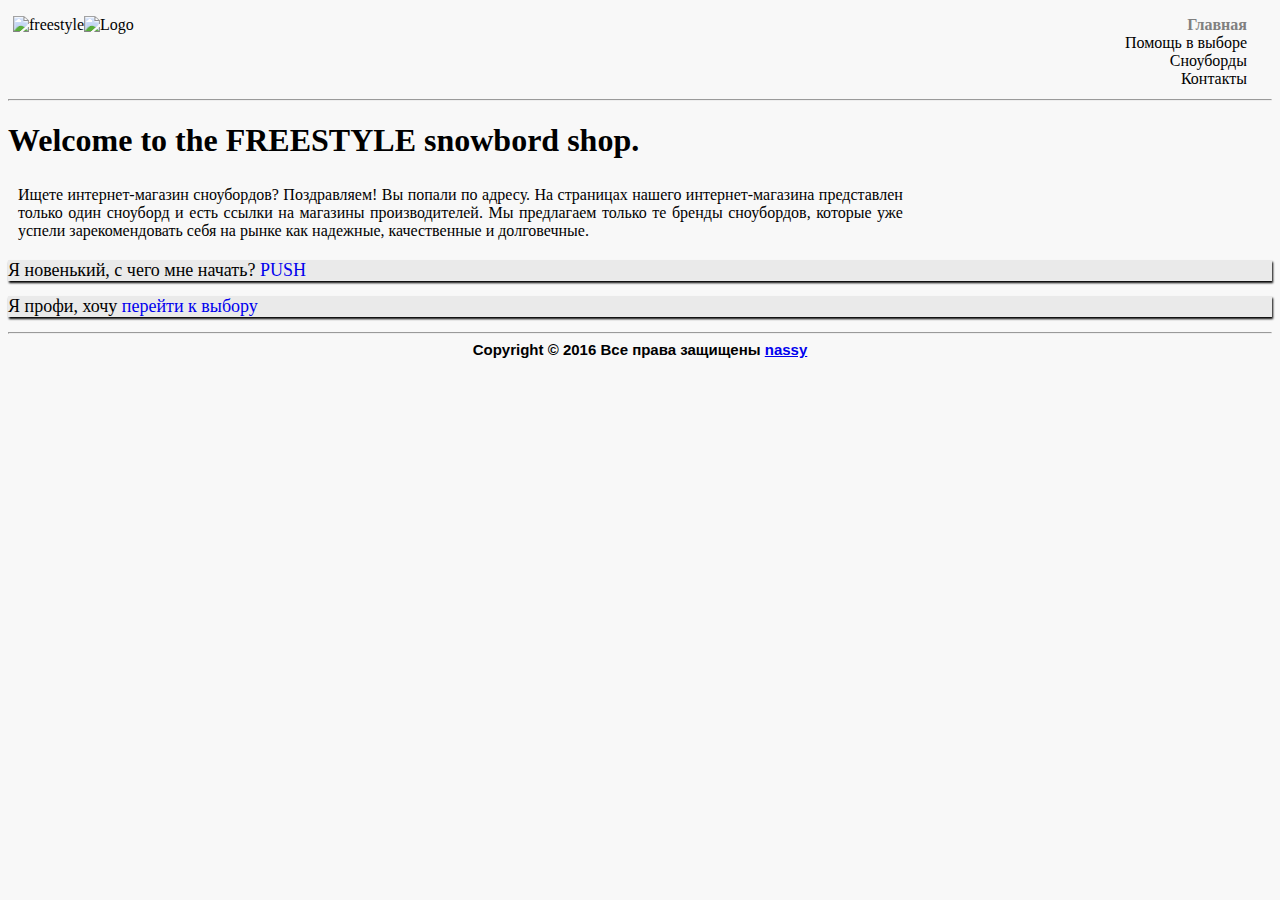
==== ishop/index.html @ edc5baa4 "solved task for lesson 4" ====
<!doctype html>
<html lang="ru">
<head>
  <meta charset="UTF-8">
  <title>Snowbords</title>
  <link rel="stylesheet" href="style.css">
</head>
<body>
 <div class = "header">
    <img src = "img/FREESTYLE_text.gif" alt = "freestyle">
    <img src = "img/main.png" alt = "Logo">
    <ul>
        <li> <b>Главная</b></li>
        <li> <a href = "types.html">Помощь в выборе</a></li>
        <li> <a href = "boards.html">Сноуборды</a></li>
        <li> <a href = "contacts.html">Контакты</a></li>
    </ul>
 </div>
 <hr />
 <h1>Welcome to the FREESTYLE snowbord shop.</h1>
 <p>Ищете интернет-магазин сноубордов? Поздравляем! Вы попали по адресу. На страницах нашего интернет-магазина представлен только один сноуборд и есть ссылки на магазины производителей. Мы предлагаем только те бренды сноубордов, которые уже успели зарекомендовать себя на рынке как надежные, качественные и долговечные.</p>
<h2>Я новенький, с чего мне начать? <a href = "types.html">PUSH</a></h2>
<h2>Я профи, хочу <a href = "boards.html">перейти к выбору</a></h2>
<div class = "footer">
   <hr />
    Copyright &copy; 2016 Все права защищены <a href = "https://geekbrains.ru/users/290693" target = "_blank">nassy</a>
</div>
</body>
</html>
---- ishop/style.css ----
header{
    text-align: right;
    text-decoration: none;
    background-image: url(img/back.jpg);
    height: 75px;
    margin: 5px;
    border-radius: 15px;
}
header a {
    font-size: 16px;
    font-family: serif; 
    color: black;
}
header a:hover{
    color:darkblue;
}
header:hover a{
    color: darkslategrey;
}
header img {
    height: 70px;
    float:left;
}
header li {
    padding-right: 20px;
    color: grey;
}
header li a{
    color: black;
}
.header{
    text-align: right;
    text-decoration: none;
    background-image: url(img/back.jpg);
    height: 75px;
    margin: 5px;
    border-radius: 15px;
}
.header:hover a{
    color: darkslategrey;
}
.header a {
    font-size: 16px;
    font-family: serif; 
    color: black;
}
.header a:hover{
    color:darkblue;
}
.header img {
    height: 70px;
    float:left;
}
.header li {
    padding-right: 20px;
    color: grey;
}
.header li a{
    color: black;
}
.footer{
    text-align: center;
    text-decoration: none;
    color: black;
    background-image: url(img/footer.jpg);
    height: 100px;
    border-radius: 15px;
    font-size: 15px;
    font-family: Verdana, sans-serif; 
    color: black;
    font-weight: bold;
}
.footer a {
    text-decoration: underline;
}
.footer a:visited {
    color: black;
}
footer{
    text-align: center;
    text-decoration: none;
    color: black;
    background-image: url(img/footer.jpg);
    height: 100px;
    border-radius: 15px;
    font-size: 15px;
    font-family: Verdana, sans-serif; 
    color: black;
    font-weight: bold;
}
footer a {
    text-decoration: underline;
}
footer a:visited {
    color: black;
}
body {
    background: #f8f8f8
}
a{
    text-decoration: none;
}
a:visited {
    color: #208080; /* Цвет посещённой ссылки */
} 
a:hover {
    color: orangered; /* Цвет ссылки при наведении на нее курсора мыши */  
    text-decoration: underline;
   }
.prev {
    height: 450px;
    float: right;
    border:  solid 1px;
    border-color: cadetblue;
}
ul img {
    width: 250px;
}
ul{
    list-style-type: none;
}
input, textarea, select {
    margin: 10px;
}
input[type="text"], input[type="email"], select {
    height: 25px;
    width: 300px;
    color: darkslategray;
    font-size: 16px;
    text-transform: capitalize;
}
input[type="submit"], input[type="reset"] {
    height: 30px;
    width: 150px;
    font-size: 14px;
}
legend {
    font-size: 18px;
    font-weight: bold;
    color: darkslategrey;
}
textarea {
    width: 550px;
    height: 100px;
    font-size: 14px;
    color: dimgray;
    text-transform: capitalize;
}
input[type="email"]:focus {
    color: blueviolet;
    background-color: beige;
}
p {
    text-align: justify;
    margin: 5px;
    padding: 5px;
    width: 70%;
}
iframe {
    width: 450px;
    height: 350px;
    border: 1px;
}
h2 {
    color: black;
    font-size: 18px;
    font-weight: 400;
    background-color: #eaeaea;
	box-shadow: 1px 2px 2px #000;
}
#shot_desc {
    color: #707070;
    font-size: 14px;
    font-style: italic;
    line-height: 16px;
}
#full_desc {
    color: #484343;
    font-size: 16px;
    font-weight: 400;
    line-height: 24px;
    text-align: left;
}
.decorated_list {
    color: darkcyan;
    font-size: 15px;
    line-height: 14px;
    list-style-type: disc;
    list-style-image: url(img/point1.png);
}
table {
    border: 1px solid black;
    border-collapse: collapse;
    width: 40%;
    height: 200px;
    text-align: center;
}
table > tbody > tr:nth-child(1) > th {
    background-color: darkgrey;
    height: 20px;
}
td, th{
    border: 1px solid black;
}
.about p:first-letter {
    color: darkblue;
    font-size: 25px;
}
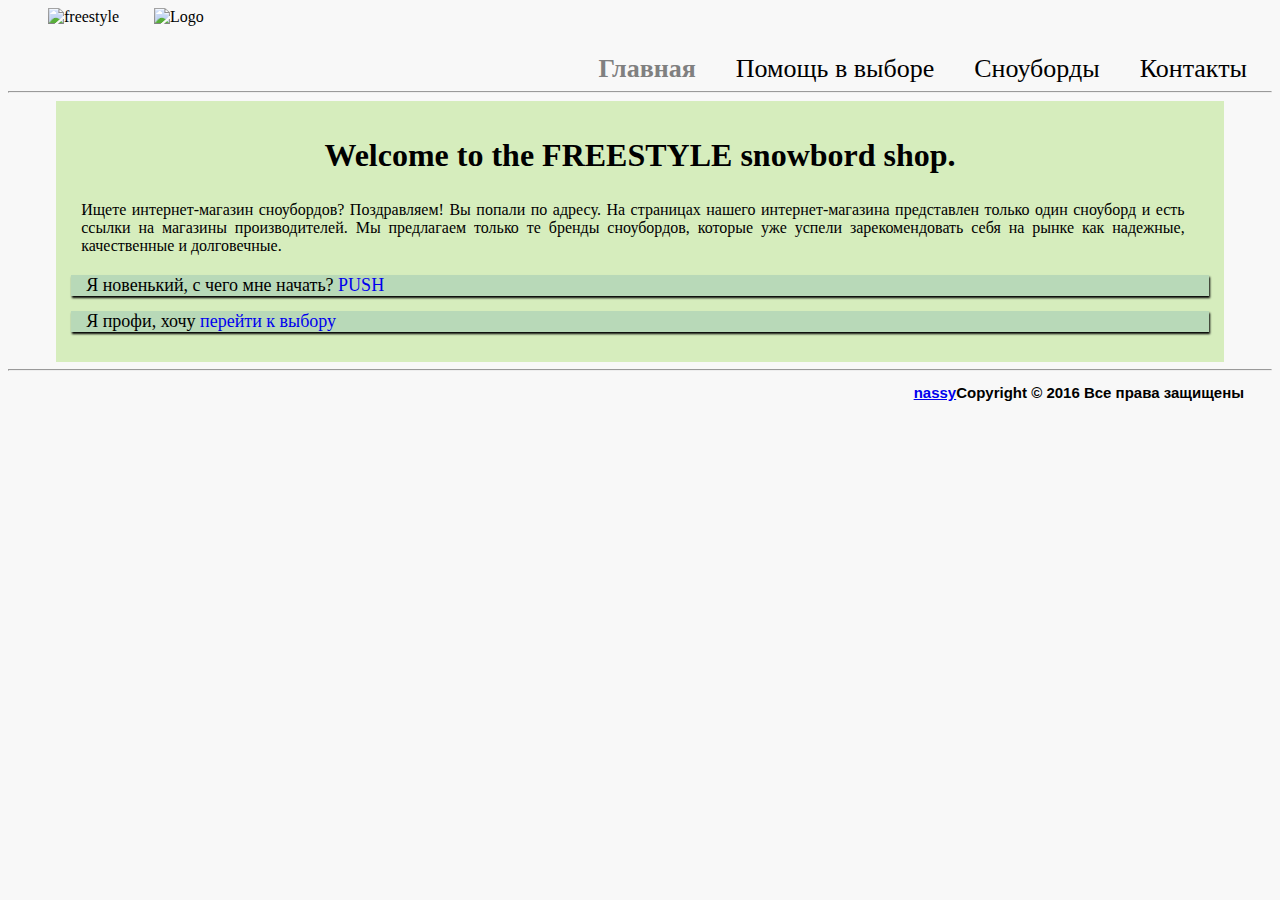
==== commit f82d4b69: "added parent block for each page with style, come changes for footer and eader blocks" ====
--- a/ishop/index.html
+++ b/ishop/index.html
@@ -17,13 +17,17 @@
     </ul>
  </div>
  <hr />
- <h1>Welcome to the FREESTYLE snowbord shop.</h1>
- <p>Ищете интернет-магазин сноубордов? Поздравляем! Вы попали по адресу. На страницах нашего интернет-магазина представлен только один сноуборд и есть ссылки на магазины производителей. Мы предлагаем только те бренды сноубордов, которые уже успели зарекомендовать себя на рынке как надежные, качественные и долговечные.</p>
-<h2>Я новенький, с чего мне начать? <a href = "types.html">PUSH</a></h2>
-<h2>Я профи, хочу <a href = "boards.html">перейти к выбору</a></h2>
+ <div class="container">
+     <h1>Welcome to the FREESTYLE snowbord shop.</h1>
+     <p>Ищете интернет-магазин сноубордов? Поздравляем! Вы попали по адресу. На страницах нашего интернет-магазина представлен только один сноуборд и есть ссылки на магазины производителей. Мы предлагаем только те бренды сноубордов, которые уже успели зарекомендовать себя на рынке как надежные, качественные и долговечные.</p>
+    <h2>Я новенький, с чего мне начать? <a href = "types.html">PUSH</a></h2>
+    <h2>Я профи, хочу <a href = "boards.html">перейти к выбору</a></h2>
+</div>
 <div class = "footer">
-   <hr />
+ <hr />
+  <p>
     Copyright &copy; 2016 Все права защищены <a href = "https://geekbrains.ru/users/290693" target = "_blank">nassy</a>
+  </p>
 </div>
 </body>
 </html>--- a/ishop/style.css
+++ b/ishop/style.css
@@ -1,33 +1,3 @@
-header{
-    text-align: right;
-    text-decoration: none;
-    background-image: url(img/back.jpg);
-    height: 75px;
-    margin: 5px;
-    border-radius: 15px;
-}
-header a {
-    font-size: 16px;
-    font-family: serif; 
-    color: black;
-}
-header a:hover{
-    color:darkblue;
-}
-header:hover a{
-    color: darkslategrey;
-}
-header img {
-    height: 70px;
-    float:left;
-}
-header li {
-    padding-right: 20px;
-    color: grey;
-}
-header li a{
-    color: black;
-}
 .header{
     text-align: right;
     text-decoration: none;
@@ -35,6 +5,7 @@
     height: 75px;
     margin: 5px;
     border-radius: 15px;
+    //display: flex;
 }
 .header:hover a{
     color: darkslategrey;
@@ -43,6 +14,7 @@
     font-size: 16px;
     font-family: serif; 
     color: black;
+    font-size: 26px;
 }
 .header a:hover{
     color:darkblue;
@@ -50,16 +22,24 @@
 .header img {
     height: 70px;
     float:left;
+    display:block;
+    padding-left: 35px;
 }
 .header li {
-    padding-right: 20px;
+    padding: 20px;
     color: grey;
+    //display: inline-block;
+    float:left;
+}
+.header ul {
+    display: inline-block;
+    font-size: 26px;
 }
 .header li a{
     color: black;
 }
 .footer{
-    text-align: center;
+    text-align: right;
     text-decoration: none;
     color: black;
     background-image: url(img/footer.jpg);
@@ -76,23 +56,9 @@
 .footer a:visited {
     color: black;
 }
-footer{
-    text-align: center;
-    text-decoration: none;
-    color: black;
-    background-image: url(img/footer.jpg);
-    height: 100px;
-    border-radius: 15px;
-    font-size: 15px;
-    font-family: Verdana, sans-serif; 
-    color: black;
-    font-weight: bold;
-}
-footer a {
-    text-decoration: underline;
-}
-footer a:visited {
-    color: black;
+.footer p{
+    display: flex;
+    flex-direction: row-reverse;
 }
 body {
     background: #f8f8f8
@@ -154,7 +120,7 @@
     text-align: justify;
     margin: 5px;
     padding: 5px;
-    width: 70%;
+    width: 97%;
 }
 iframe {
     width: 450px;
@@ -165,8 +131,12 @@
     color: black;
     font-size: 18px;
     font-weight: 400;
-    background-color: #eaeaea;
+    background-color: #B8D9B8;
 	box-shadow: 1px 2px 2px #000;
+    padding-left: 15px;
+}
+h1{
+    text-align: center;
 }
 #shot_desc {
     color: #707070;
@@ -206,3 +176,12 @@
     color: darkblue;
     font-size: 25px;
 }
+.container {
+    width: 90%;
+    margin: 0 auto;
+    background-color: #D6EDBD;
+    padding: 15px;
+}
+.container h2 {
+    display: block;
+}
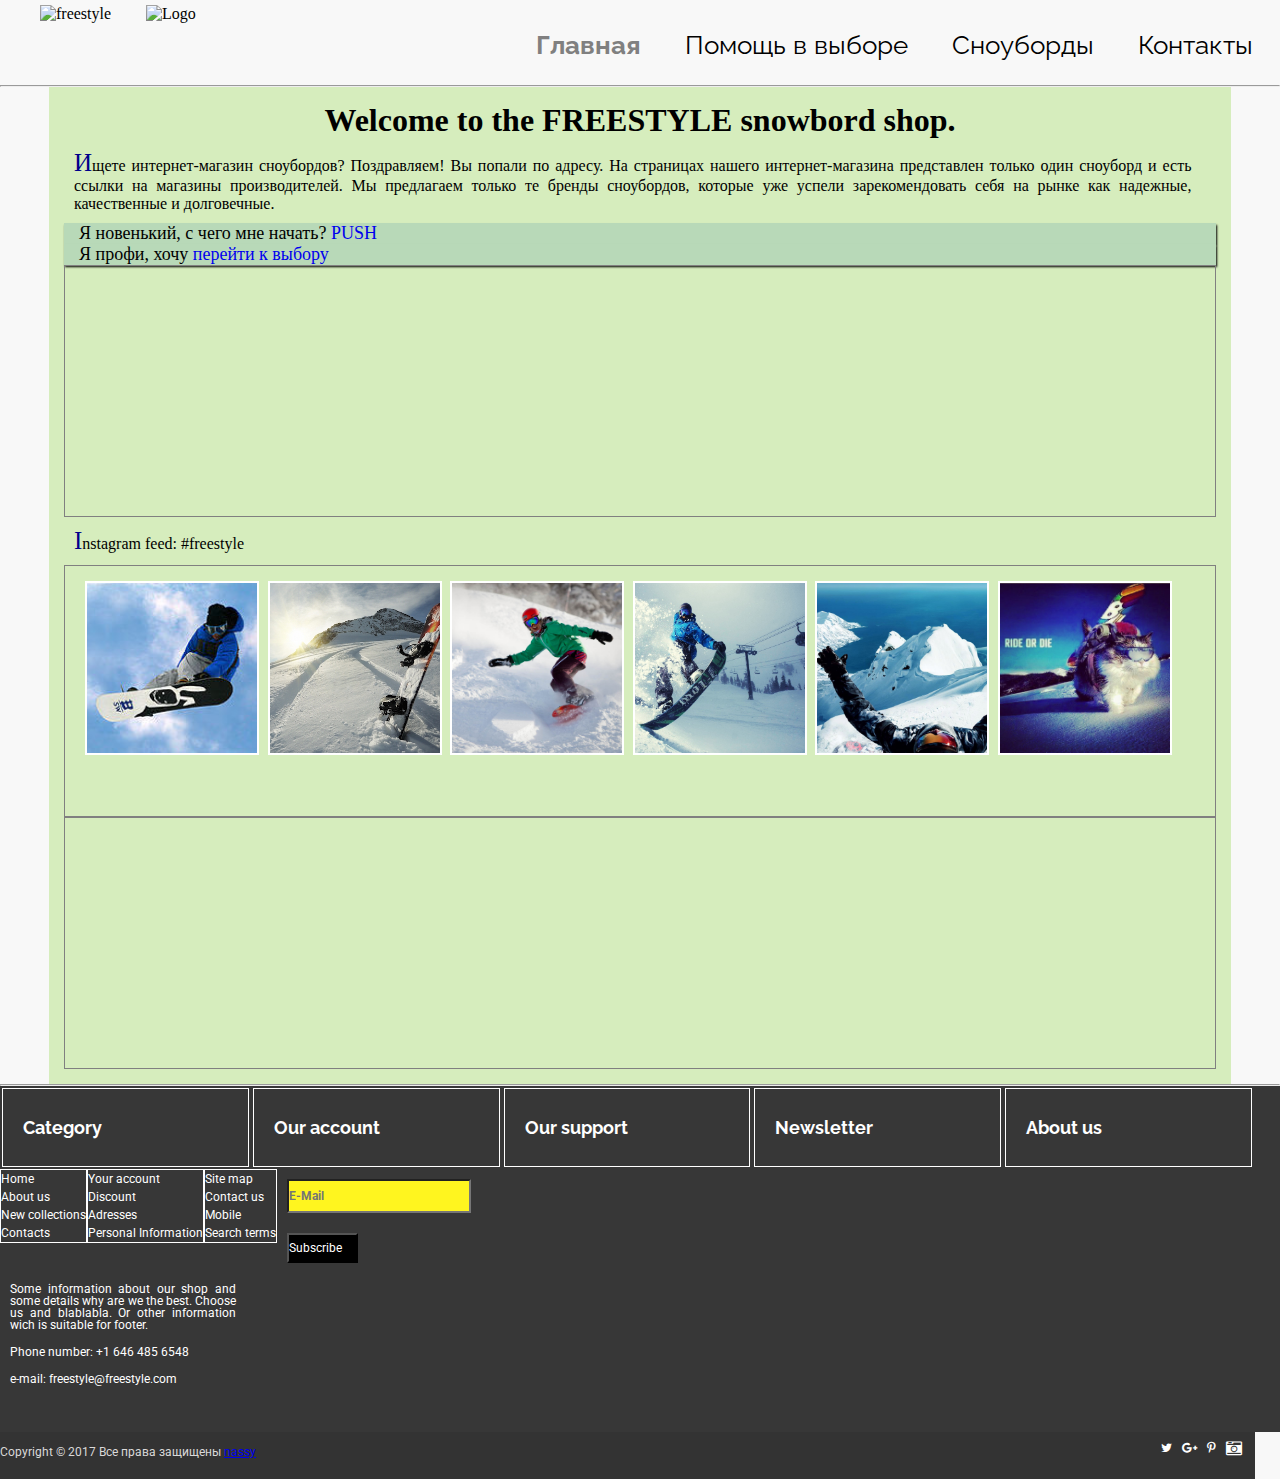
==== commit a54c7081: "Fontawesome connected to the project. CSS fixes. Added breadcrumbs to one page gnu_model1.html Start" ====
--- a/ishop/index.html
+++ b/ishop/index.html
@@ -4,8 +4,10 @@
   <meta charset="UTF-8">
   <title>Snowbords</title>
   <link rel="stylesheet" href="style.css">
+  <link rel='stylesheet' href='font-awesome/css/font-awesome.css'
 </head>
 <body>
+
  <div class = "header">
     <img src = "img/FREESTYLE_text.gif" alt = "freestyle">
     <img src = "img/main.png" alt = "Logo">
@@ -22,12 +24,89 @@
      <p>Ищете интернет-магазин сноубордов? Поздравляем! Вы попали по адресу. На страницах нашего интернет-магазина представлен только один сноуборд и есть ссылки на магазины производителей. Мы предлагаем только те бренды сноубордов, которые уже успели зарекомендовать себя на рынке как надежные, качественные и долговечные.</p>
     <h2>Я новенький, с чего мне начать? <a href = "types.html">PUSH</a></h2>
     <h2>Я профи, хочу <a href = "boards.html">перейти к выбору</a></h2>
+    <div class='brands'>
+        
+    </div>
+    <div>
+        <p>Instagram feed: #freestyle</p>
+        <ul class='insta'>
+            <li>
+                <img src='img/ins1.jpg'>
+            </li>
+            <li>
+                <img src='img/ins2.jpg'>
+            </li>
+            <li>
+                <img src='img/ins3.jpg'>
+            </li>
+            <li>
+                <img src='img/ins4.jpeg'>
+            </li>
+            <li>
+                <img src='img/ins5.jpg'>
+            </li>
+            <li>
+                <img src='img/ins6.jpg'>
+            </li>
+        </ul>
+    </div>
+    <div class='soc'>
+        
+    </div>
 </div>
 <div class = "footer">
- <hr />
-  <p>
-    Copyright &copy; 2016 Все права защищены <a href = "https://geekbrains.ru/users/290693" target = "_blank">nassy</a>
-  </p>
+    <div class='foot1'>
+         <hr />
+         <div class='blocks'>
+             <ul>
+                 <li>Category</li>
+                 <li>Our account</li>
+                 <li>Our support</li>
+                 <li>Newsletter</li>
+                 <li>About us</li>
+             </ul>
+         </div>
+         <div class='menu'>
+            <ul>
+                <li>Home</li>
+                <li>About us</li>
+                <li>New collections</li>
+                <li>Contacts</li>
+            </ul>
+             <ul>
+                <li>Your account</li>
+                <li>Discount</li>
+                <li>Adresses</li>
+                <li>Personal Information</li>
+            </ul>
+             <ul>
+                <li>Site map</li>
+                <li>Contact us</li>
+                <li>Mobile</li>
+                <li>Search terms</li>
+            </ul>
+         </div>
+         <div class='news'>
+            <input type = email placeholder = "e-mail" required><br>
+            <input type="submit" value = "Subscribe">
+        </div>
+        <div class='about'>
+            <p>Some information about our shop and some details why are we the best. Choose us and blablabla. Or other information wich is suitable for footer.</p>
+            <p>Phone number: +1 646 485 6548</p>
+            <p>e-mail: freestyle@freestyle.com</p>
+        </div>
+    </div>
+    <div class='foot2'>
+        <p>
+        Copyright &copy; 2017 Все права защищены <a href = "https://geekbrains.ru/users/290693" target = "_blank">nassy</a>
+        
+        <i class="fa fa-camera-retro fa-lg"></i>
+        <i class="fa fa-pinterest-p"></i>
+        <i class="fa fa-google-plus"></i>
+        <i class="fa fa-twitter"></i>
+        
+        </p>
+    </div>
 </div>
 </body>
 </html>--- a/ishop/style.css
+++ b/ishop/style.css
@@ -1,3 +1,9 @@
+@import url('https://fonts.googleapis.com/css?family=Raleway:700,800');
+@import url('https://fonts.googleapis.com/css?family=Roboto');
+* {
+  margin: 0;
+  padding: 0;
+}
 .header{
     text-align: right;
     text-decoration: none;
@@ -26,29 +32,51 @@
     padding-left: 35px;
 }
 .header li {
+    font-family: 'Raleway', sans-serif;
     padding: 20px;
     color: grey;
-    //display: inline-block;
-    float:left;
+    list-style-type: none;
+    float: left;
+    text-align: center;
+    margin: 2px;
+    line-height: 37px;
 }
 .header ul {
     display: inline-block;
     font-size: 26px;
 }
 .header li a{
-    color: black;
-}
-.footer{
-    text-align: right;
+    font-family: 'Raleway', sans-serif;
+    color: black;
+}
+.blocks li{
+    color:  #ffffff;
+    font-size: 18px;/* Приближение из-за подстановки шрифтов */
+    font-weight: 700;
+    text-align: left;
+    font-family: 'Raleway', sans-serif;
+    padding: 20px;
+    list-style-type: none;
+    float: left;
+    margin: 2px;
+    line-height: 37px;
+    display: inline-block;
+    width: 16%;
+    border: 1px solid white;
+}
+.foot2{
     text-decoration: none;
-    color: black;
-    background-image: url(img/footer.jpg);
-    height: 100px;
-    border-radius: 15px;
-    font-size: 15px;
-    font-family: Verdana, sans-serif; 
-    color: black;
-    font-weight: bold;
+    //background-image: url(img/footer.jpg);
+    //height: 100px;
+    //border-radius: 15px;
+    background-color:  #333333;
+    width: 100%;
+    height: 47px;
+    font-family: 'Roboto', sans-serif;
+    color:  #dad9d9;
+    font-size: 12px;/* Приближение из-за подстановки шрифтов */
+    font-weight: 400;
+    line-height: 21.6px;/* Приближение из-за подстановки шрифтов */
 }
 .footer a {
     text-decoration: underline;
@@ -56,9 +84,65 @@
 .footer a:visited {
     color: black;
 }
-.footer p{
-    display: flex;
-    flex-direction: row-reverse;
+.foot2{
+    //display: flex;
+    float: right;
+    margin-right: 25px;
+    text-align: left;
+    //flex-direction: row-reverse;
+}
+.foot2 p{
+    padding-left: 20px;
+}
+.foot1{
+    background-color:  #373737;
+    width: 100%;
+    height: 348px;
+}
+.menu li{
+    font-family: Roboto;
+    color:  #ffffff;
+    font-size: 12px;/* Приближение из-за подстановки шрифтов */
+    font-weight: 400;
+    line-height: 18px;/* Приближение из-за подстановки шрифтов */
+    text-align: left;
+}
+.menu ul{
+    float:left;
+    list-style-type: none;
+    border:1px solid white;
+}
+.news input[type="email"]{
+    background-color:  #fff51f;
+    width: 180px;
+    height: 30px;
+    font-family: Roboto;
+    color:  #333333;
+    font-size: 12px;/* Приближение из-за подстановки шрифтов */
+    font-weight: 700;
+    line-height: 21px;/* Приближение из-за подстановки шрифтов */
+    text-align: left;
+}
+.news input[type='submit']{
+    background-color:  #000000;
+    width: 71px;
+    height: 30px;
+    font-family: Roboto;
+    color:  #ffffff;
+    font-size: 12px;/* Приближение из-за подстановки шрифтов */
+    font-weight: 400;
+    line-height: 21px;/* Приближение из-за подстановки шрифтов */
+    text-align: left;
+}
+.about {
+    font-family: Roboto;
+    color:  #ffffff;
+    font-size: 12px;/* Приближение из-за подстановки шрифтов */
+    font-weight: 400;
+    line-height: 12px;/* Приближение из-за подстановки шрифтов */
+    text-align: left;
+    width: 233px;
+    height: 160px;
 }
 body {
     background: #f8f8f8
@@ -74,10 +158,15 @@
     text-decoration: underline;
    }
 .prev {
-    height: 450px;
-    float: right;
+    height: 465px;
+    float: left;
     border:  solid 1px;
     border-color: cadetblue;
+    margin-left: 15px;
+    margin-right: 15px;
+}
+.prev:hover {
+    border-color: transparent;
 }
 ul img {
     width: 250px;
@@ -97,7 +186,7 @@
 }
 input[type="submit"], input[type="reset"] {
     height: 30px;
-    width: 150px;
+    width: 15%;
     font-size: 14px;
 }
 legend {
@@ -123,9 +212,9 @@
     width: 97%;
 }
 iframe {
-    width: 450px;
-    height: 350px;
-    border: 1px;
+    width: 100%;
+    height: 374px;
+    border: 1px solid grey;
 }
 h2 {
     color: black;
@@ -134,6 +223,7 @@
     background-color: #B8D9B8;
 	box-shadow: 1px 2px 2px #000;
     padding-left: 15px;
+    overflow: hidden;
 }
 h1{
     text-align: center;
@@ -157,6 +247,7 @@
     line-height: 14px;
     list-style-type: disc;
     list-style-image: url(img/point1.png);
+    padding-left: 15px;
 }
 table {
     border: 1px solid black;
@@ -172,7 +263,7 @@
 td, th{
     border: 1px solid black;
 }
-.about p:first-letter {
+.container p:first-letter {
     color: darkblue;
     font-size: 25px;
 }
@@ -185,3 +276,97 @@
 .container h2 {
     display: block;
 }
+.buy input[type="button"] {
+    background-color: #4CAF50; 
+    border: 1px;
+    border-color: transparent;
+    color: white;
+    width: 15%;
+    height: 35px;
+}
+.buy input:hover {
+    border: 1px solid black;
+    background-color: forestgreen;
+}
+.buy input:active {
+    background-color: slategrey;
+    color:black;
+}
+.size {
+    width: 25%;
+}
+.grid{
+    float:left;
+    width: 30%;
+    height: 210px;
+    border: 1px solid grey;
+    margin-bottom: 15px;
+    margin-right: 15px;
+}
+h3 {
+    color: black;
+    font-size: 16px;
+    font-weight: 300;
+    background-color: #B8D9B8;
+	box-shadow: 1px 2px 2px #000;
+    padding-left: 15px;
+    overflow: hidden;
+    clear: both;
+}
+.brands, .soc, .insta {
+    border: 1px solid grey;
+    width:auto;
+    height: 250px;
+}
+.insta li{
+
+    float:left;
+    width: 15%;
+    //height: 210px;
+    //margin-bottom: 15px;
+    //margin-right: 15px;
+    margin-left: 10px;
+}
+.insta img{
+    height: 170px;
+    width: 170px;
+    border: 2px solid white;
+    margin: 15px;
+    margin-left: 10px;
+}
+.insta img:hover {
+    opacity: 0.5;
+    cursor: pointer;
+}
+.insta p{
+    text-align: center;
+    font-family: 'Raleway', sans-serif;
+}
+i{
+    color: white;
+    float: right;
+    padding-left: 10px;
+}
+.bread{
+    transform: rotate(180deg);
+    float: left;
+    margin-left: 20px;
+}
+
+.bread li{
+    display: inline-block;
+    padding: 5px 35px;
+    background: #CCD7A9;
+    margin-right: -10px;
+    border-right: 3px solid white;
+    border-radius: 0 20px 20px 0;
+    box-shadow: 1px 1px 3px silver;
+    transform: rotate(180deg);   
+}
+.bread li:first-child{
+    width: 60px;
+    border:none;
+}
+.property img{
+    margin-top: 10px;
+}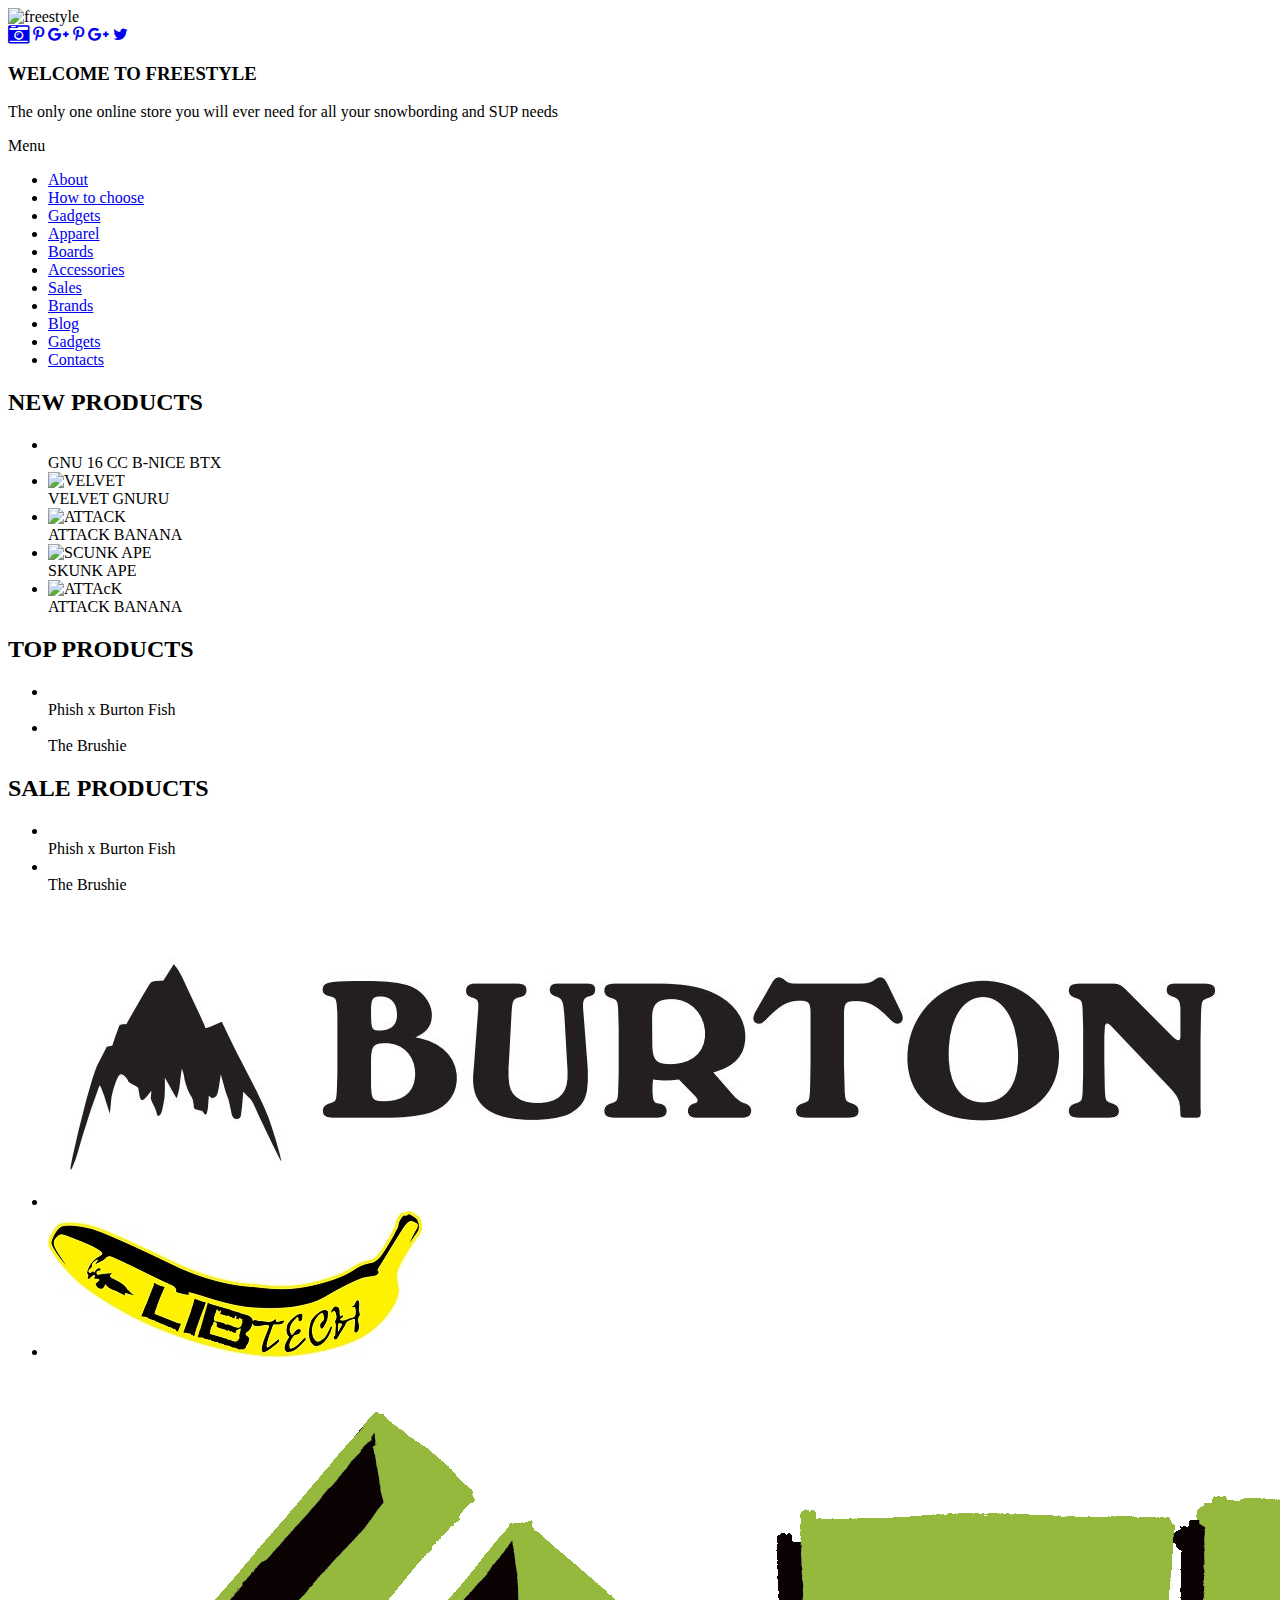
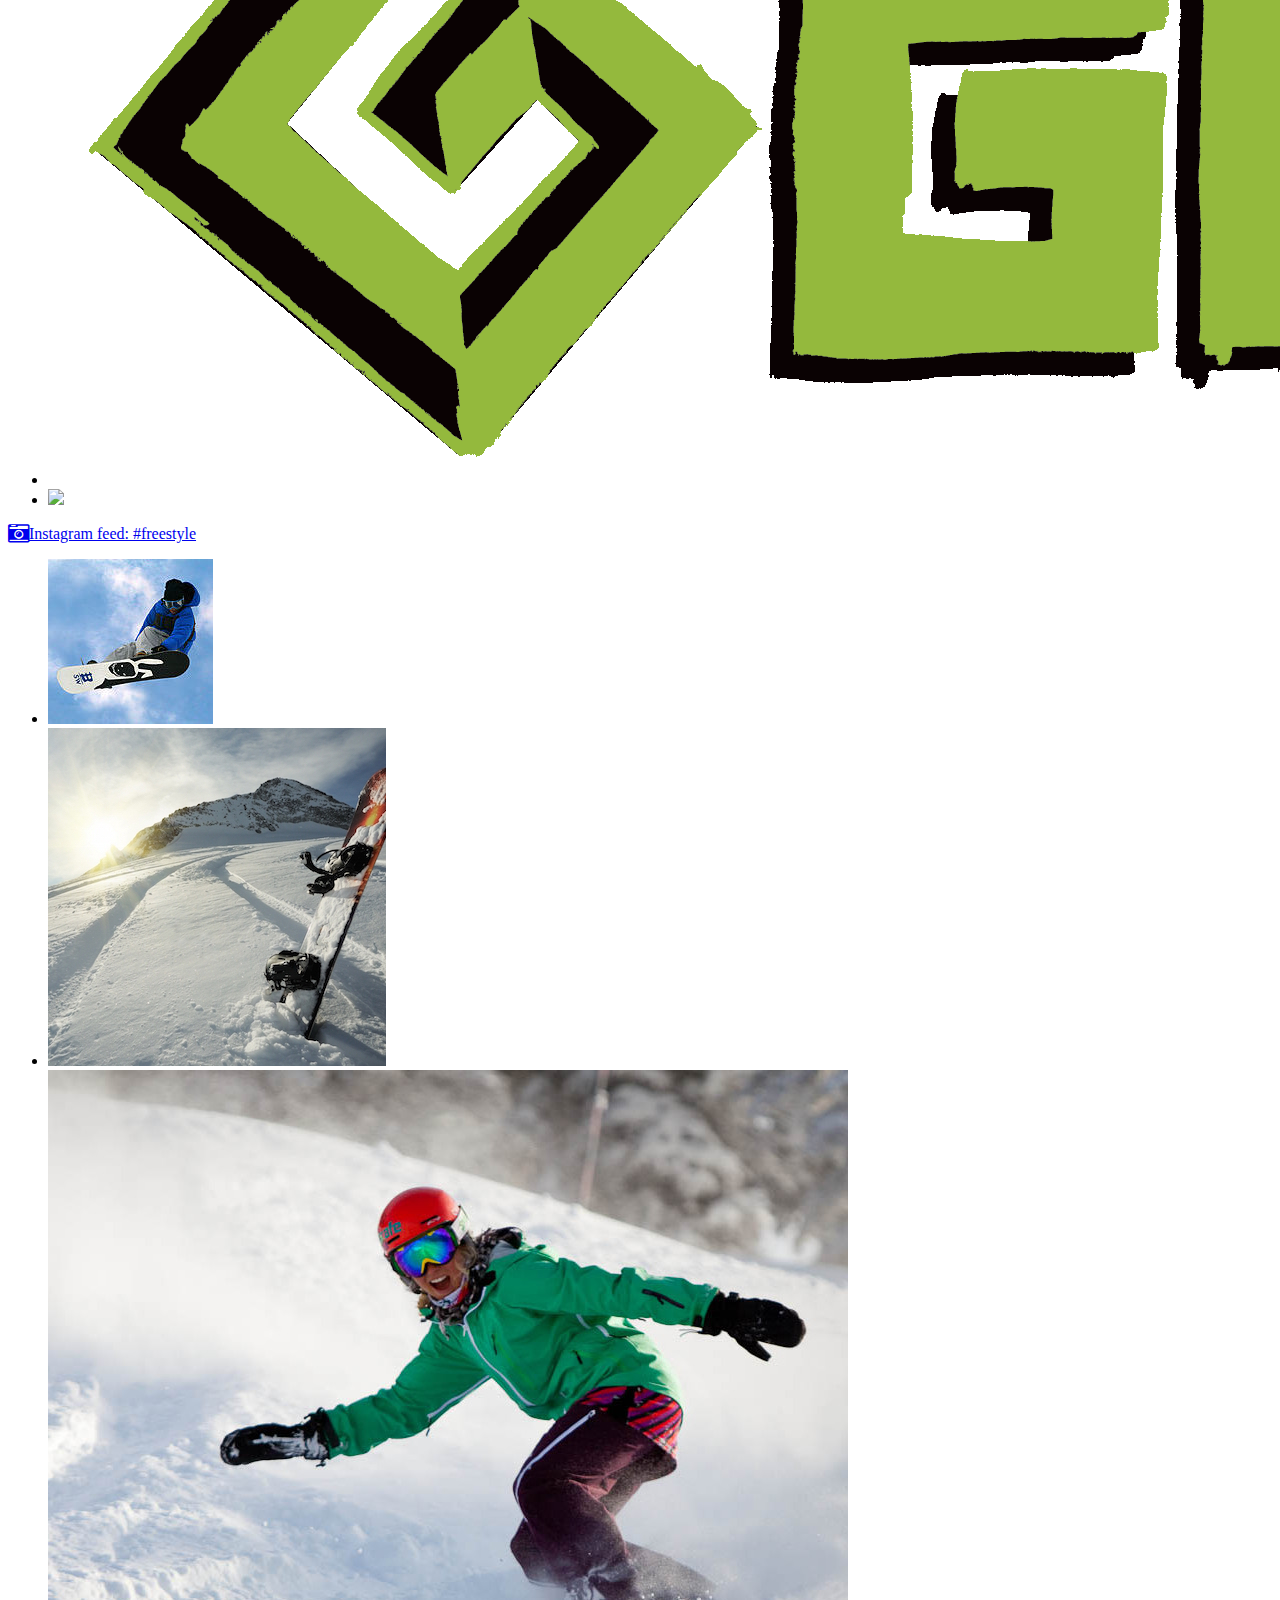
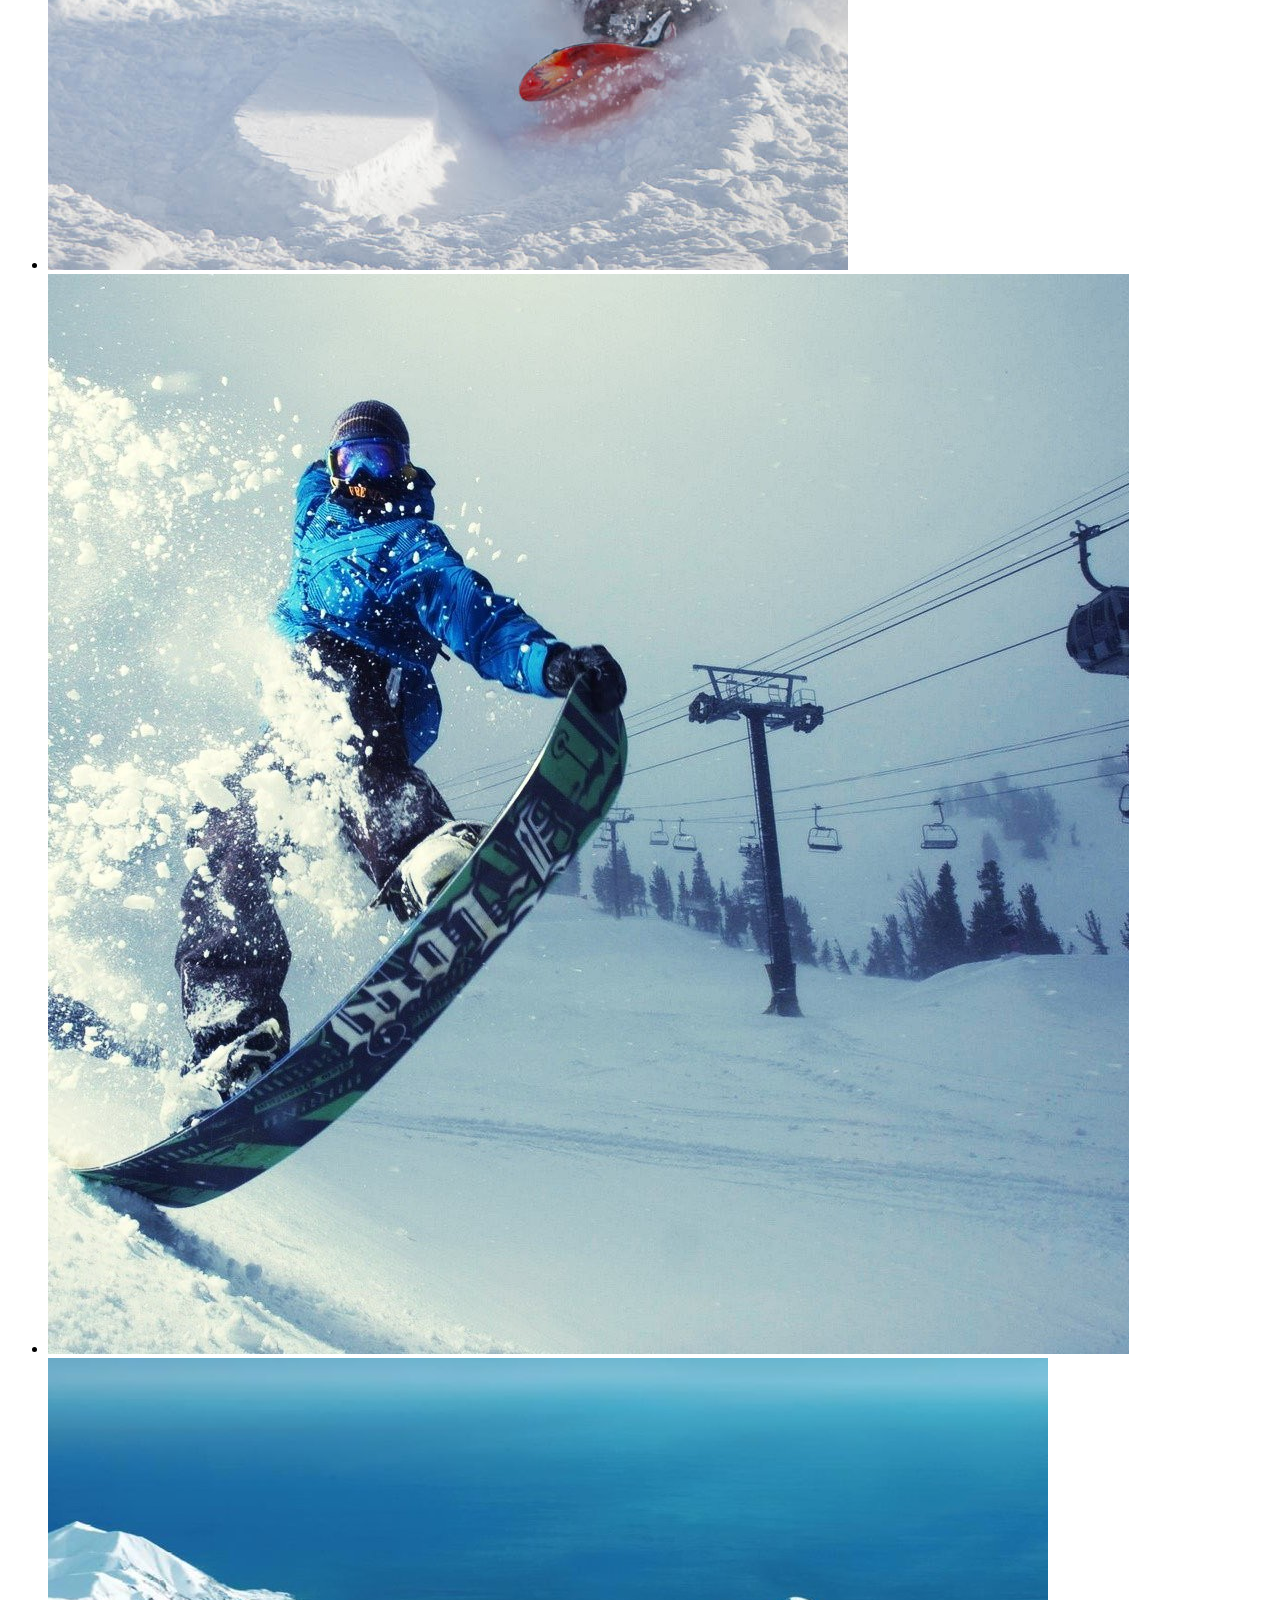
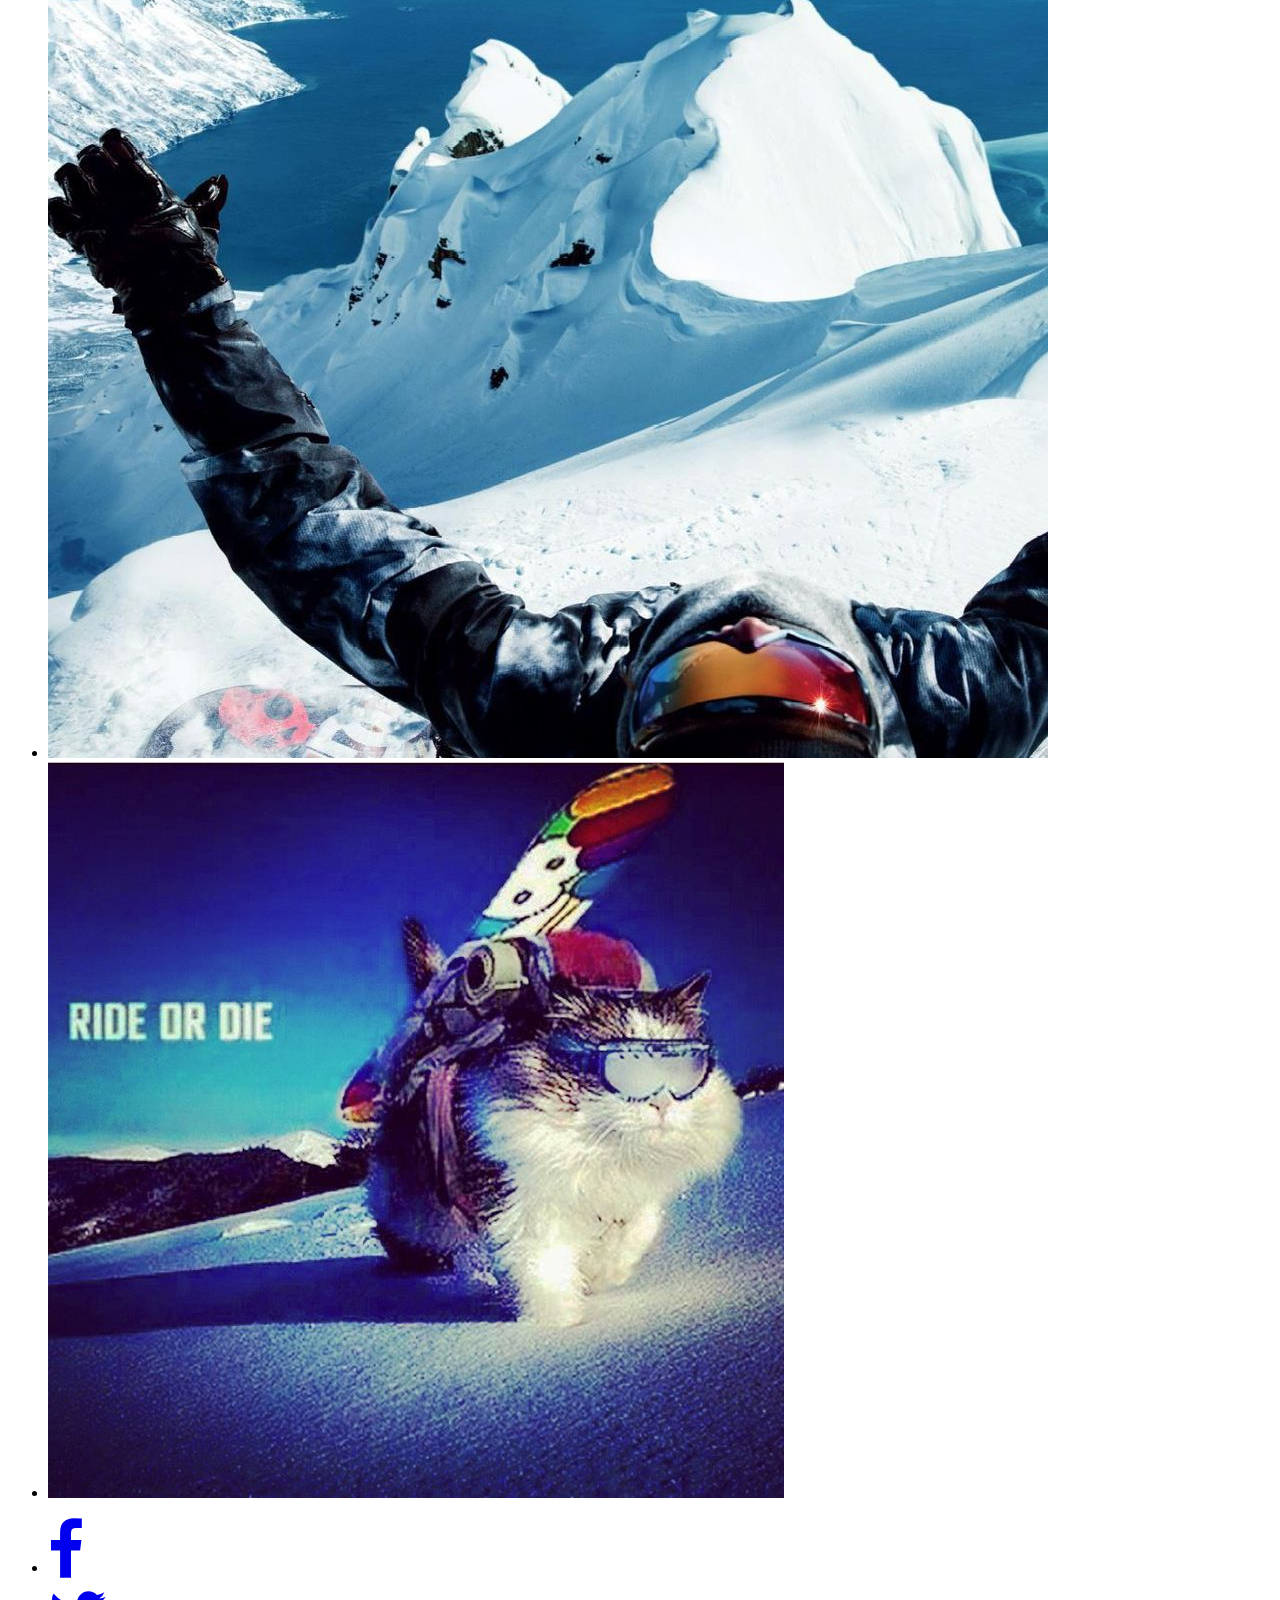
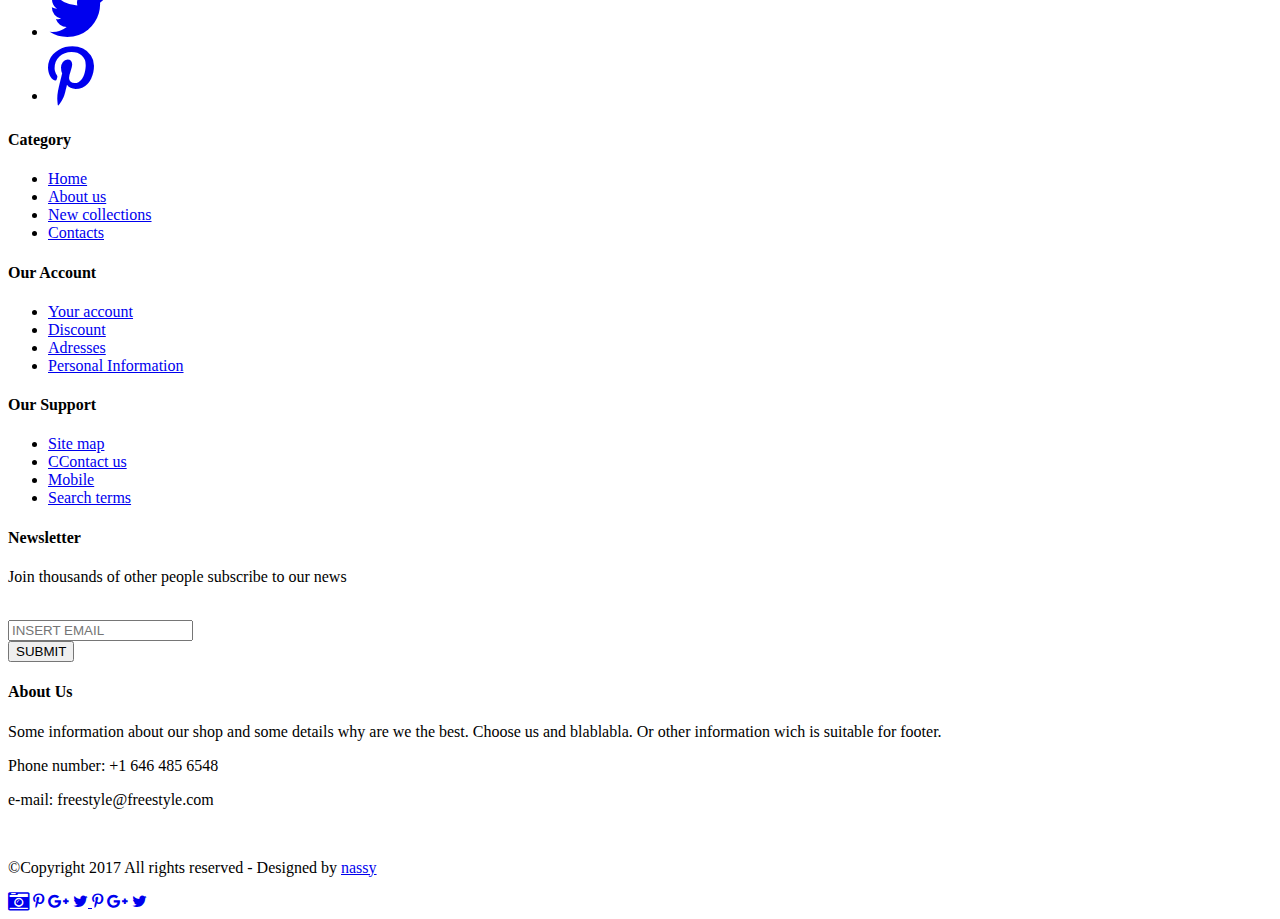
==== commit 68dfac11: "did changes to support new maket" ====
--- a/ishop/index.html
+++ b/ishop/index.html
@@ -3,32 +3,81 @@
 <head>
   <meta charset="UTF-8">
   <title>Snowbords</title>
-  <link rel="stylesheet" href="style.css">
-  <link rel='stylesheet' href='font-awesome/css/font-awesome.css'
+  <link rel="stylesheet" href="style1.css">
+  <link rel='stylesheet' href='font-awesome/css/font-awesome.css'>
 </head>
 <body>
-
- <div class = "header">
-    <img src = "img/FREESTYLE_text.gif" alt = "freestyle">
-    <img src = "img/main.png" alt = "Logo">
-    <ul>
-        <li> <b>Главная</b></li>
-        <li> <a href = "types.html">Помощь в выборе</a></li>
-        <li> <a href = "boards.html">Сноуборды</a></li>
-        <li> <a href = "contacts.html">Контакты</a></li>
-    </ul>
- </div>
- <hr />
- <div class="container">
-     <h1>Welcome to the FREESTYLE snowbord shop.</h1>
-     <p>Ищете интернет-магазин сноубордов? Поздравляем! Вы попали по адресу. На страницах нашего интернет-магазина представлен только один сноуборд и есть ссылки на магазины производителей. Мы предлагаем только те бренды сноубордов, которые уже успели зарекомендовать себя на рынке как надежные, качественные и долговечные.</p>
-    <h2>Я новенький, с чего мне начать? <a href = "types.html">PUSH</a></h2>
-    <h2>Я профи, хочу <a href = "boards.html">перейти к выбору</a></h2>
-    <div class='brands'>
-        
+<div class="wrapper">
+  <div class="header">
+      <img src = "img/FREESTYLE_text.gif" alt = "freestyle">
+        <div class='social_menu'>
+            <a href='https://www.instagram.com/explore/tags/snowbord/'><i     class="fa fa-camera-retro fa-lg" target = "_blank"></i></a>
+            <a href='#'><i class="fa fa-pinterest-p"></i></a>
+            <a href='#'><i class="fa fa-google-plus"></i></a>
+            <a href='#'><i class="fa fa-pinterest-p"></i></a>
+            <a href='#'><i class="fa fa-google-plus"></i></a>
+            <a href='https://twitter.com/Snowbird' target = "_blank">
+            <i class="fa fa-twitter"></i> </a>   
+    </div> 
+    <div class='welcome'>
+        <h3>WELCOME TO FREESTYLE</h3>
+        <p>The only one online store you will ever need for all your snowbording and SUP needs</p>
     </div>
-    <div>
-        <p>Instagram feed: #freestyle</p>
+  </div>
+  <div class="menu">
+      <div>Menu</div>
+      <ul>
+        <li><a href='index.html'>About</a></li>
+        <li><a href='types.html'>How to choose</a></li>
+        <li><a href='#'>Gadgets</a></li>
+        <li><a href='apparel.html'>Apparel</a></li>
+        <li><a href='boards.html'>Boards</a></li>
+        <li><a href='#'>Accessories</a></li>
+        <li><a href='boards.html'>Sales</a></li>
+        <li><a href='boards.html'>Brands</a></li>
+        <li><a href='#'>Blog</a></li>
+        <li><a href='#'>Gadgets</a></li>
+        <li><a href='contacts.html'>Contacts</a></li>
+      </ul>
+  </div>
+  <div class="content">
+     <div class='new'>
+         <h2>NEW PRODUCTS</h2>
+         <ul>
+             <li>
+            <div class='grid'>
+                <a href='gnu_model1.html'><div class='mock'></div></a><br>GNU 16 CC B-NICE BTX</div></li>
+             <li><div class='grid'><img src="img/Gnu-Velvet-Gnuru.png" alt="VELVET"><br>VELVET GNURU</div></li>
+             <li><div class='grid'><img src="img/2016-2017-LT-Attack-Banana.png" alt="ATTACK"><br>ATTACK BANANA</div></li>
+             <li><div class='grid'><img src="img/Lib-Tech-Skunk-Ape.png" alt="SCUNK APE"><br>SKUNK APE</div></li>
+             <li><div class='grid'><img src="img/2016-2017-LT-Attack-Banana.png" alt="ATTAcK"><br>ATTACK BANANA</div></li>
+         </ul>
+     </div>
+     <div class='top'>
+         <h2>TOP PRODUCTS</h2>
+         <ul>
+             <li><div class='grid'><img src="img/Burton1.jpg" alt=""><br>Phish x Burton Fish</div></li>
+             <li><div class='grid'><img src="img/burton_2.jpg" alt=""><br>The Brushie</div></li>
+         </ul>
+     </div>
+     <div class='sale'>
+         <h2>SALE PRODUCTS</h2>
+         <ul>
+             <li><div class='grid'><img src="img/Burton1.jpg" alt=""><br>Phish x Burton Fish</div></li>
+             <li><div class='grid'><img src="img/burton_2.jpg" alt=""><br>The Brushie</div></li>
+         </ul>
+     </div>
+  </div>
+  <div class='brand'>
+      <ul>
+          <li><a href='https://www.burton.com/'><img src='img/Burton_logo.JPG'></a></li>
+          <li><a href='http://www.lib-tech.com/'><img src='img/libtech_logojpg.jpg'></a></li>
+          <li><img src='img/GNU_Logo.gif'></li>
+          <li><img src='img/nitro_logo.gif'></li>
+      </ul>
+  </div>
+  <div class='insta'>
+        <p><a href='https://www.instagram.com/explore/tags/snowbord/'><i class="fa fa-camera-retro fa-lg" target = "_blank"></i>Instagram feed: #freestyle</a></p>
         <ul class='insta'>
             <li>
                 <img src='img/ins1.jpg'>
@@ -50,63 +99,70 @@
             </li>
         </ul>
     </div>
-    <div class='soc'>
-        
-    </div>
-</div>
-<div class = "footer">
-    <div class='foot1'>
-         <hr />
-         <div class='blocks'>
+  <div class='network'>
+      <ul>
+          <li><a href='#'><i class="fa fa-facebook fa-4x"></i></a></li>
+          <li><a href='https://twitter.com/Snowbird' target = "_blank">
+        <i class="fa fa-twitter fa-4x"></i> </a></li>
+          <li><a href='#'><i class="fa fa-pinterest-p fa-4x"></i></a></li>
+      </ul>
+  </div>
+  <div class="footer">
+     <div class='foot1'>
+         <div>
+            <h4>Category</h4>
              <ul>
-                 <li>Category</li>
-                 <li>Our account</li>
-                 <li>Our support</li>
-                 <li>Newsletter</li>
-                 <li>About us</li>
-             </ul>
-         </div>
-         <div class='menu'>
-            <ul>
-                <li>Home</li>
-                <li>About us</li>
-                <li>New collections</li>
-                <li>Contacts</li>
-            </ul>
-             <ul>
-                <li>Your account</li>
-                <li>Discount</li>
-                <li>Adresses</li>
-                <li>Personal Information</li>
-            </ul>
-             <ul>
-                <li>Site map</li>
-                <li>Contact us</li>
-                <li>Mobile</li>
-                <li>Search terms</li>
+                <li><a href = "index.html">Home</a></li>
+                <li><a href = "#">About us</a></li>
+                 <li><a href = "#">New collections</a></li>
+                <li><a href = "contacts.html">Contacts</a></li>
             </ul>
          </div>
-         <div class='news'>
-            <input type = email placeholder = "e-mail" required><br>
-            <input type="submit" value = "Subscribe">
-        </div>
-        <div class='about'>
-            <p>Some information about our shop and some details why are we the best. Choose us and blablabla. Or other information wich is suitable for footer.</p>
+         <div>
+             <h4>Our Account</h4>
+             <ul>
+                <li><a href = "#">Your account</a></li>
+                <li><a href = "#">Discount</a></li>
+                <li><a href = "#">Adresses</a></li>
+                <li><a href = "#">Personal Information</a></li>
+            </ul>
+         </div>
+         <div>
+             <h4>Our Support</h4>
+             <ul>
+                <li><a href = "#">Site map</a></li>
+                 <li><a href = "contacts.html">CContact us</a></li>
+                <li><a href = "#">Mobile</a></li>
+                <li><a href = "#">Search terms</a></li>
+            </ul>
+         </div>
+         <div>
+             <h4>Newsletter</h4>
+             <p>Join thousands of other people subscribe to our news</p><br>
+             <input type = email placeholder = "INSERT EMAIL" required><br>
+            <input type="submit" value = "SUBMIT">
+         </div>
+         <div>
+             <h4>About Us</h4>
+             <p>Some information about our shop and some details why are we the best. Choose us and blablabla. Or other information wich is suitable for footer.</p>
             <p>Phone number: +1 646 485 6548</p>
             <p>e-mail: freestyle@freestyle.com</p>
-        </div>
+         </div>
+     </div>  
+      <div class='foot2'>
+       <br>
+        <p> &copy;Copyright 2017 All rights reserved - Designed by <a href = "https://geekbrains.ru/users/290693" target = "_blank">nassy</a></p>
+        <div>
+            <a href='https://www.instagram.com/explore/tags/snowbord/'><i class="fa fa-camera-retro fa-lg" target = "_blank"></i></a>
+            <a href='#'><i class="fa fa-pinterest-p"></i></a>
+            <a href='#'><i class="fa fa-google-plus"></i></a>
+            <a href='https://twitter.com/Snowbird' target = "_blank">
+            <i class="fa fa-twitter"></i> </a>
+            <a href='#'><i class="fa fa-pinterest-p"></i></a>
+            <a href='#'><i class="fa fa-google-plus"></i></a>
+            <a href='https://twitter.com/Snowbird' target = "_blank">
+            <i class="fa fa-twitter"></i> </a> </div></div>
     </div>
-    <div class='foot2'>
-        <p>
-        Copyright &copy; 2017 Все права защищены <a href = "https://geekbrains.ru/users/290693" target = "_blank">nassy</a>
-        
-        <i class="fa fa-camera-retro fa-lg"></i>
-        <i class="fa fa-pinterest-p"></i>
-        <i class="fa fa-google-plus"></i>
-        <i class="fa fa-twitter"></i>
-        
-        </p>
-    </div>
-</div>
+  </div>
 </body>
 </html>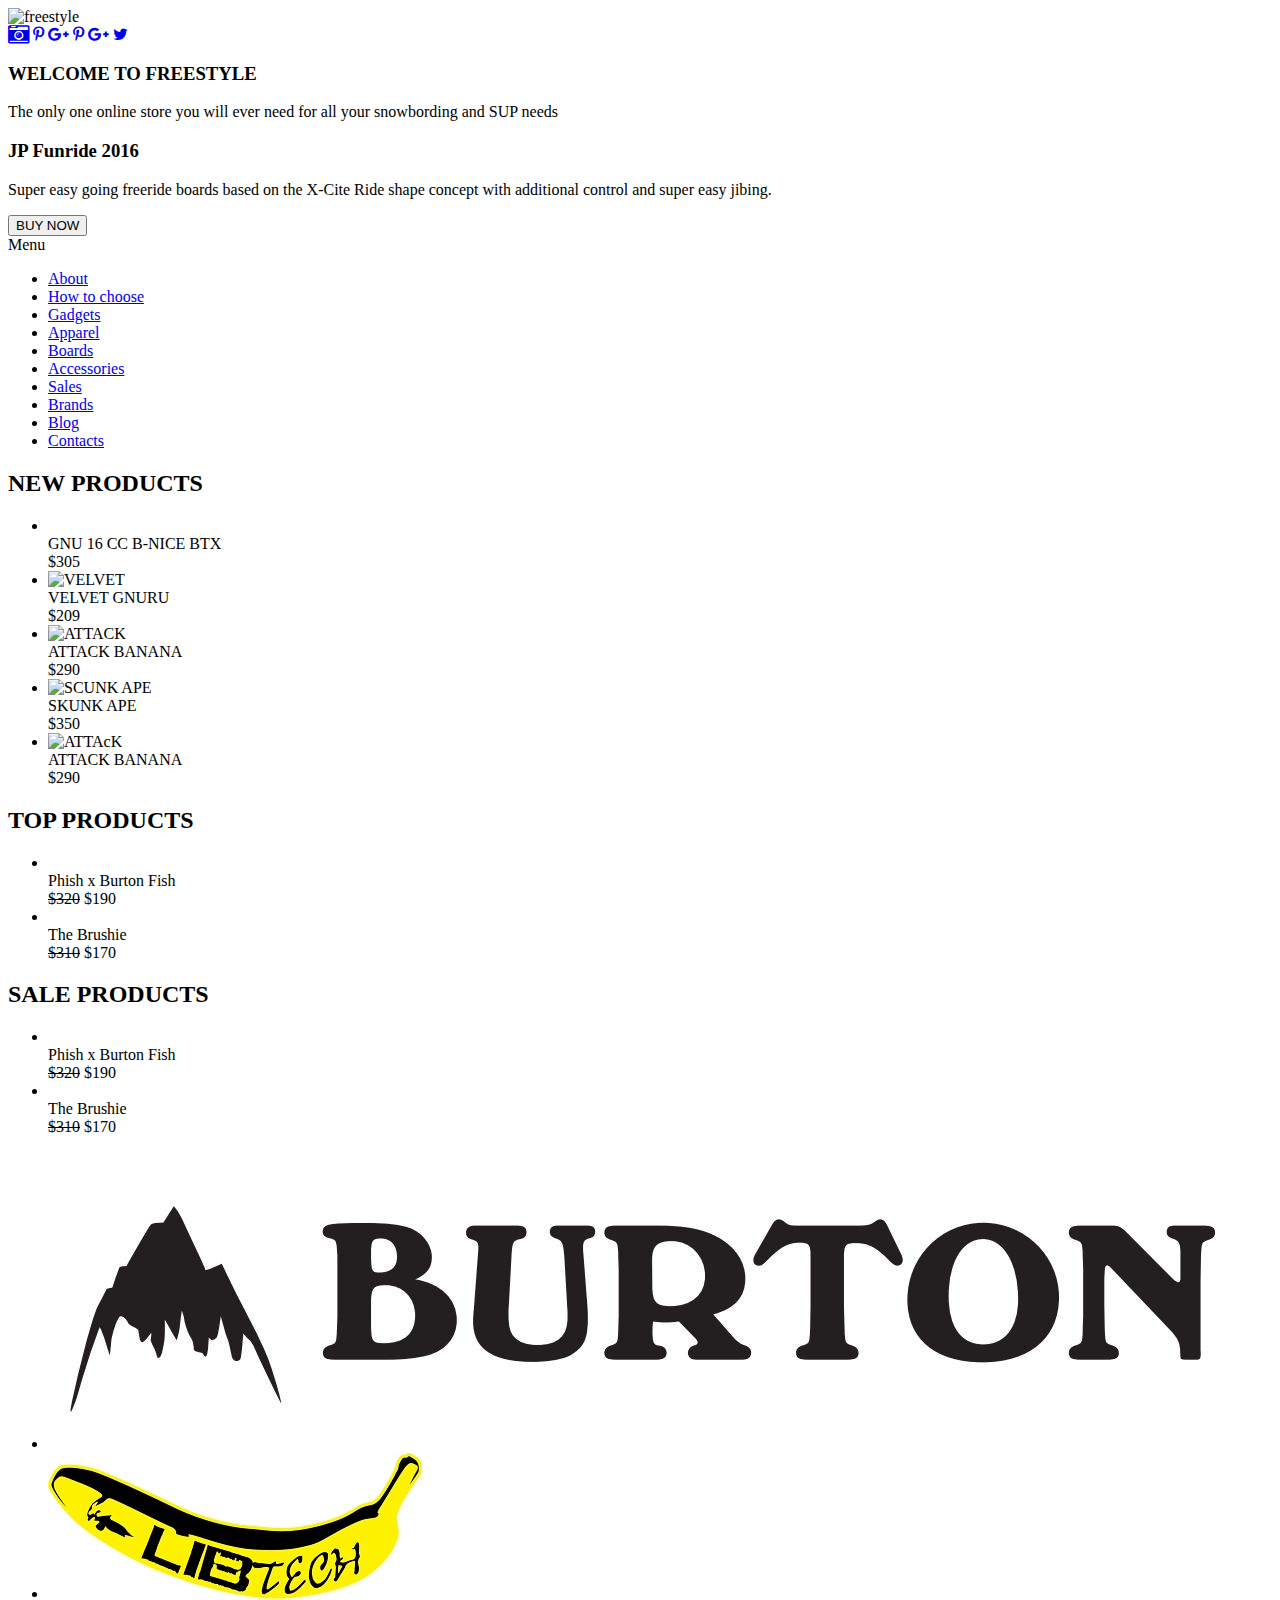
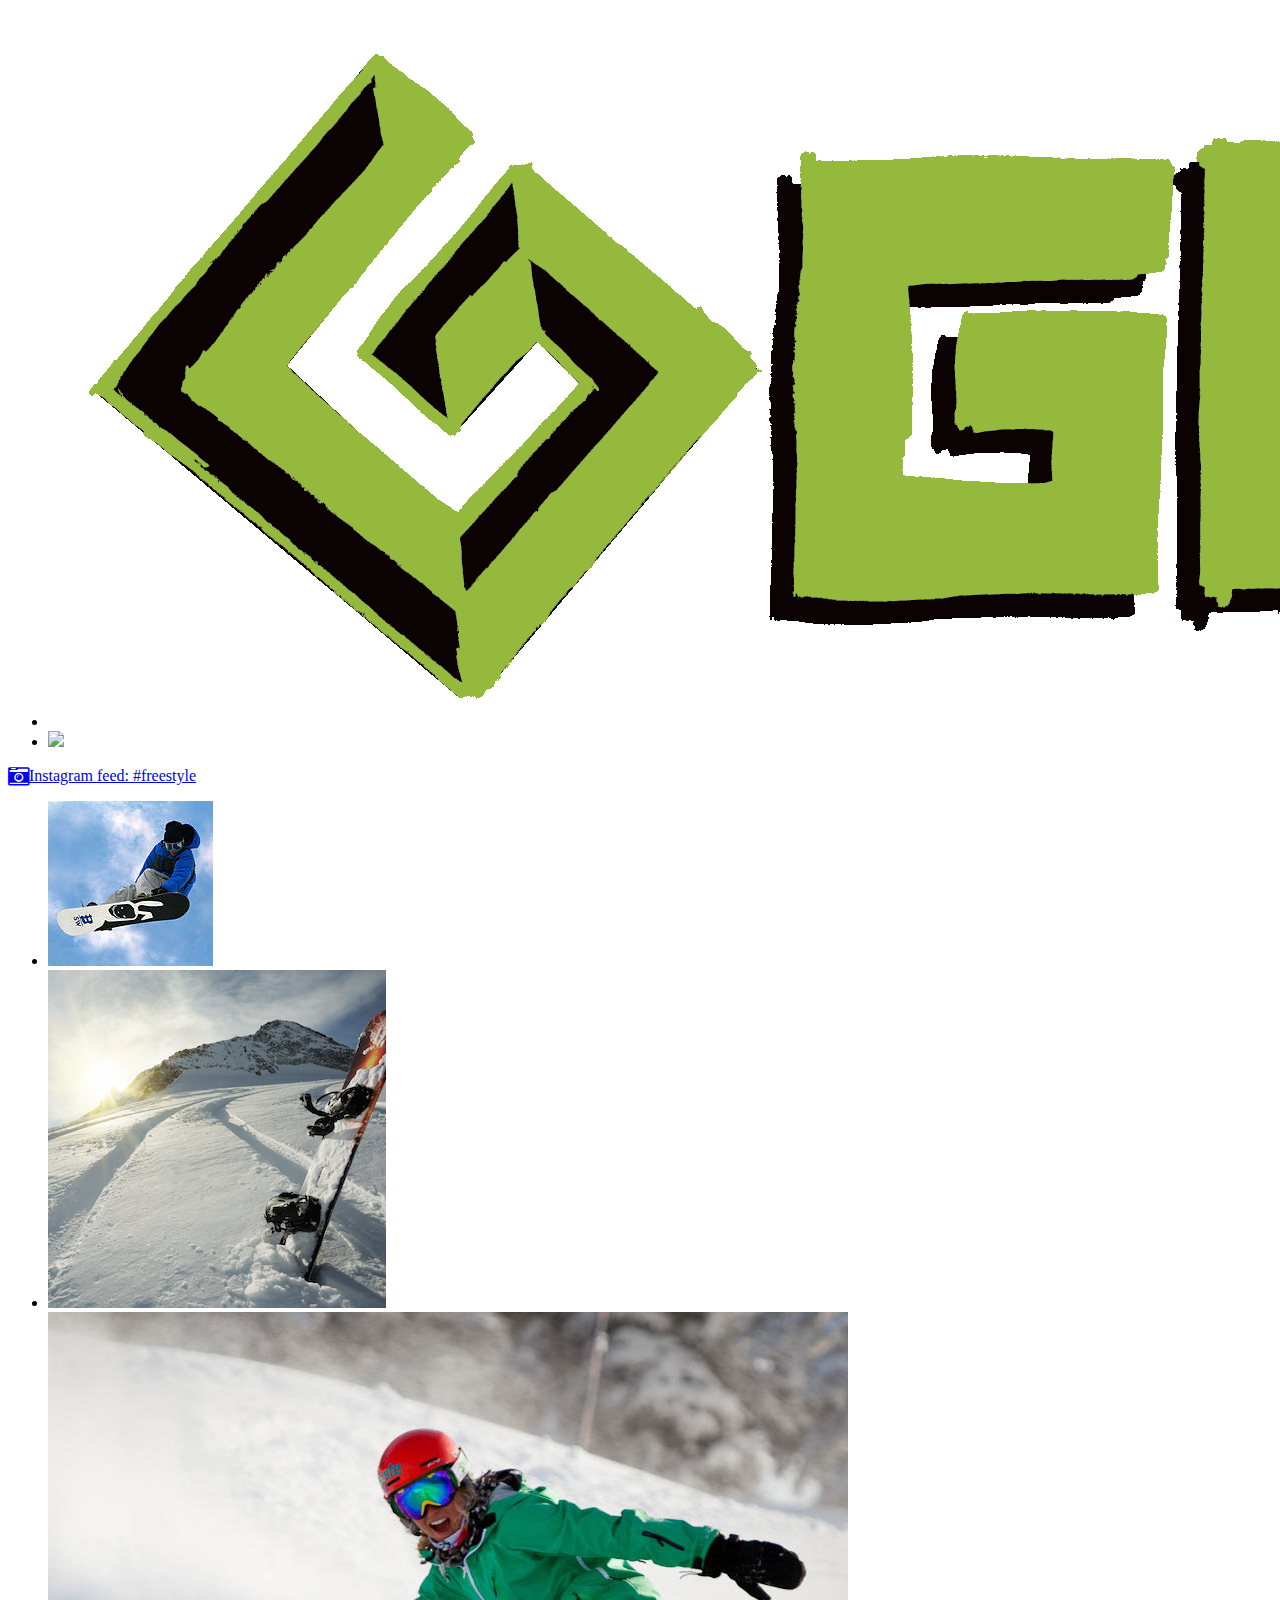
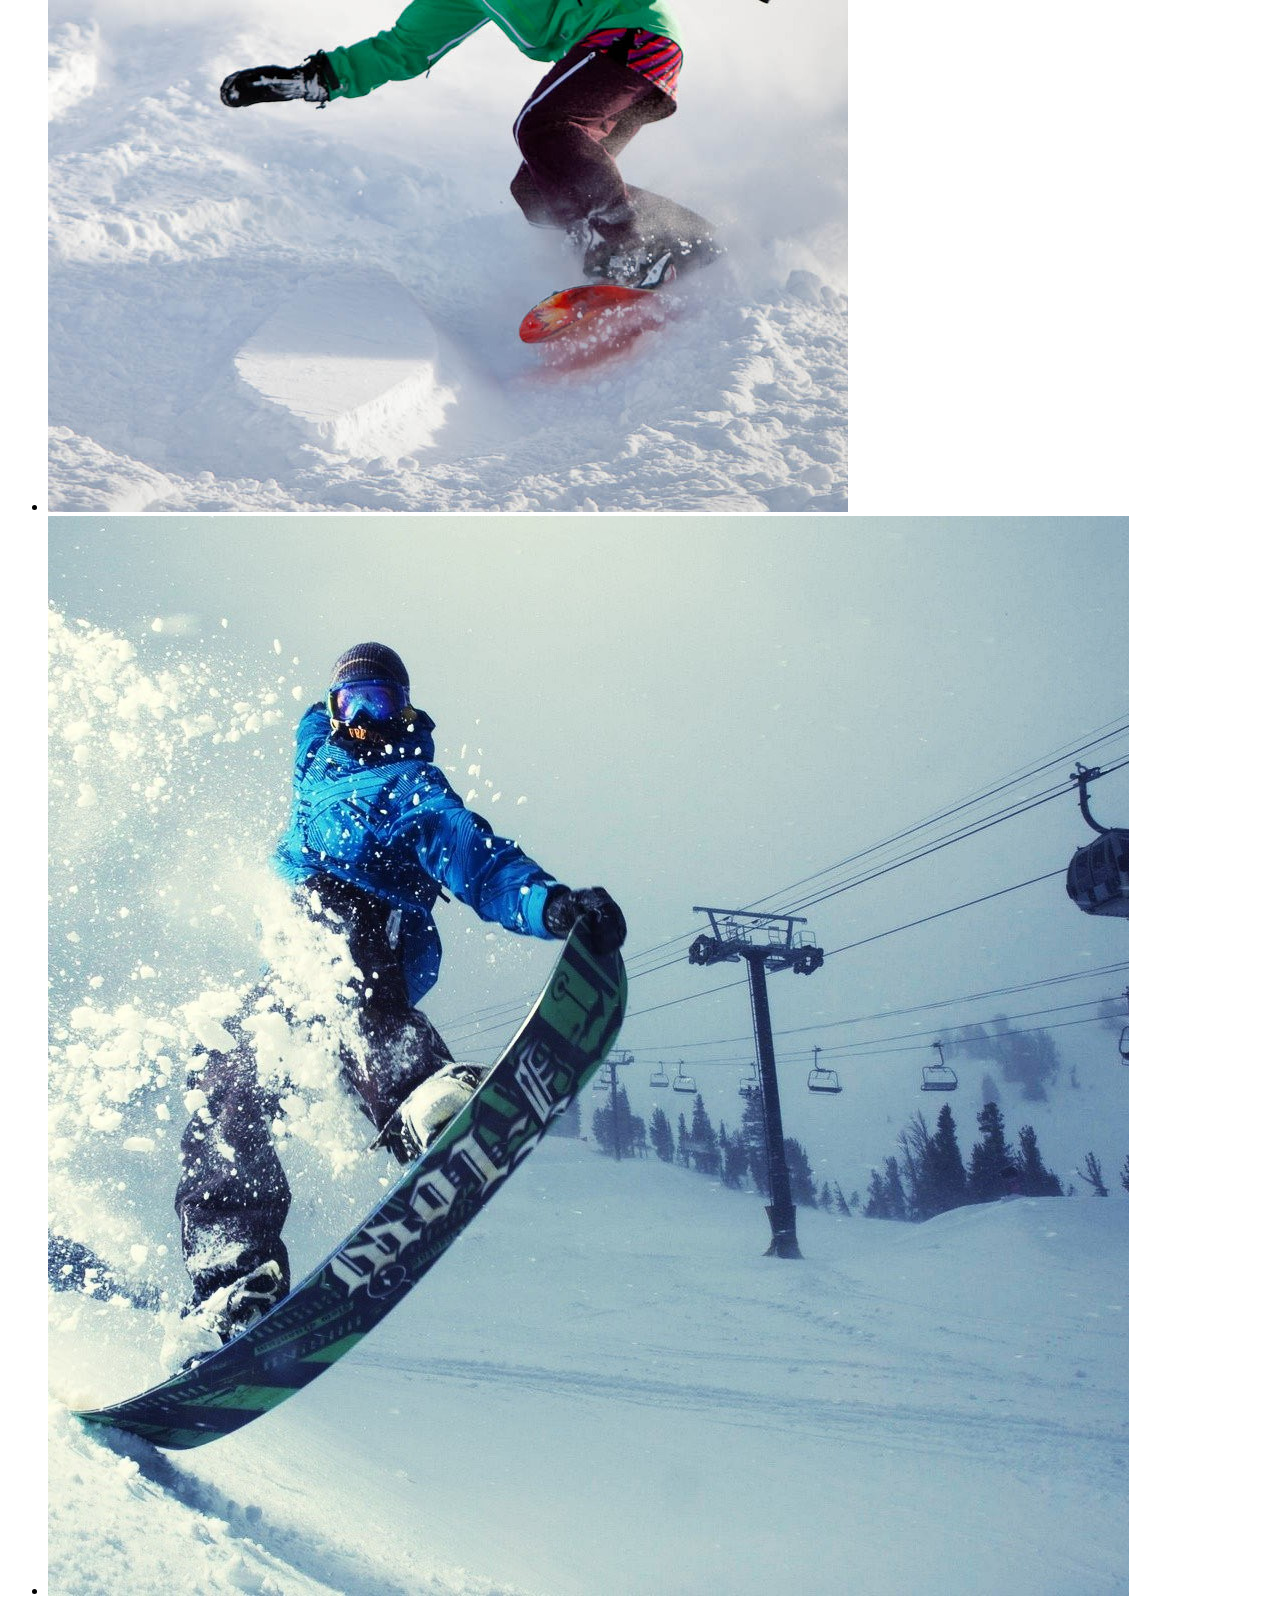
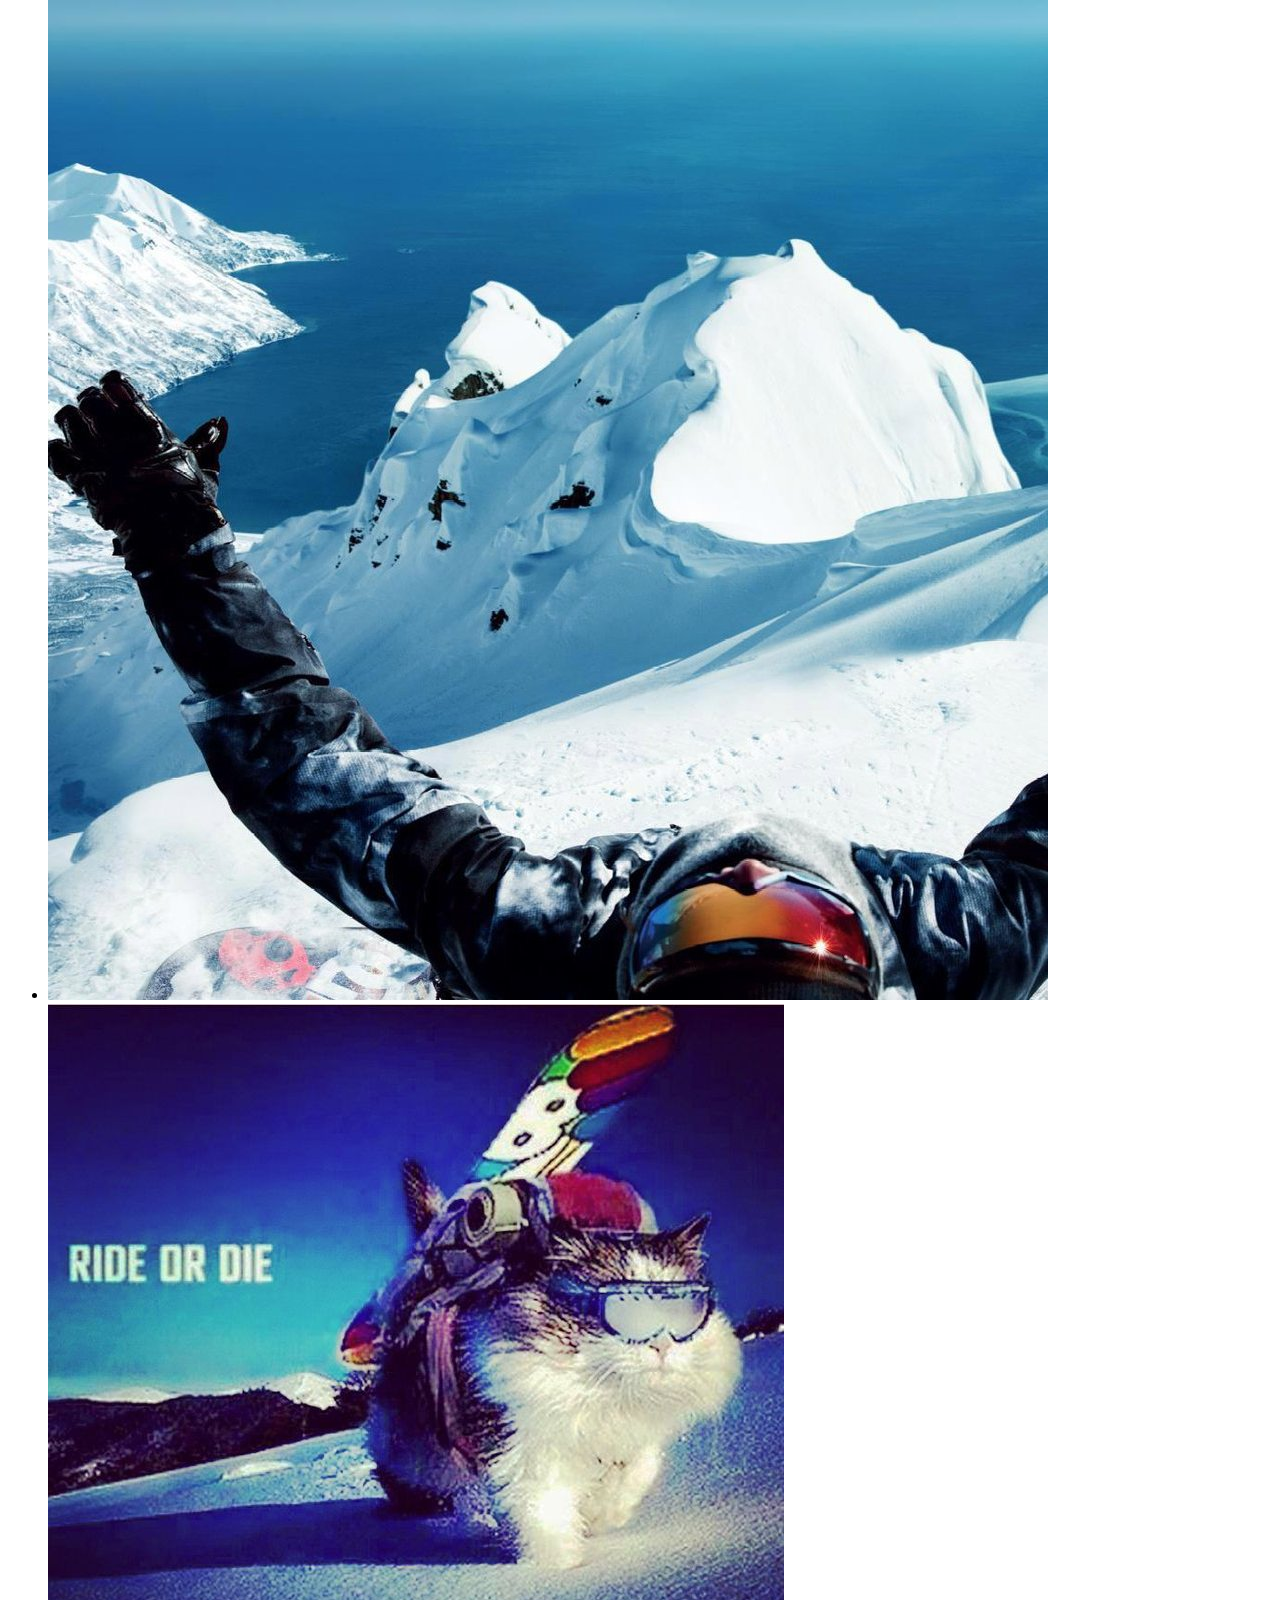
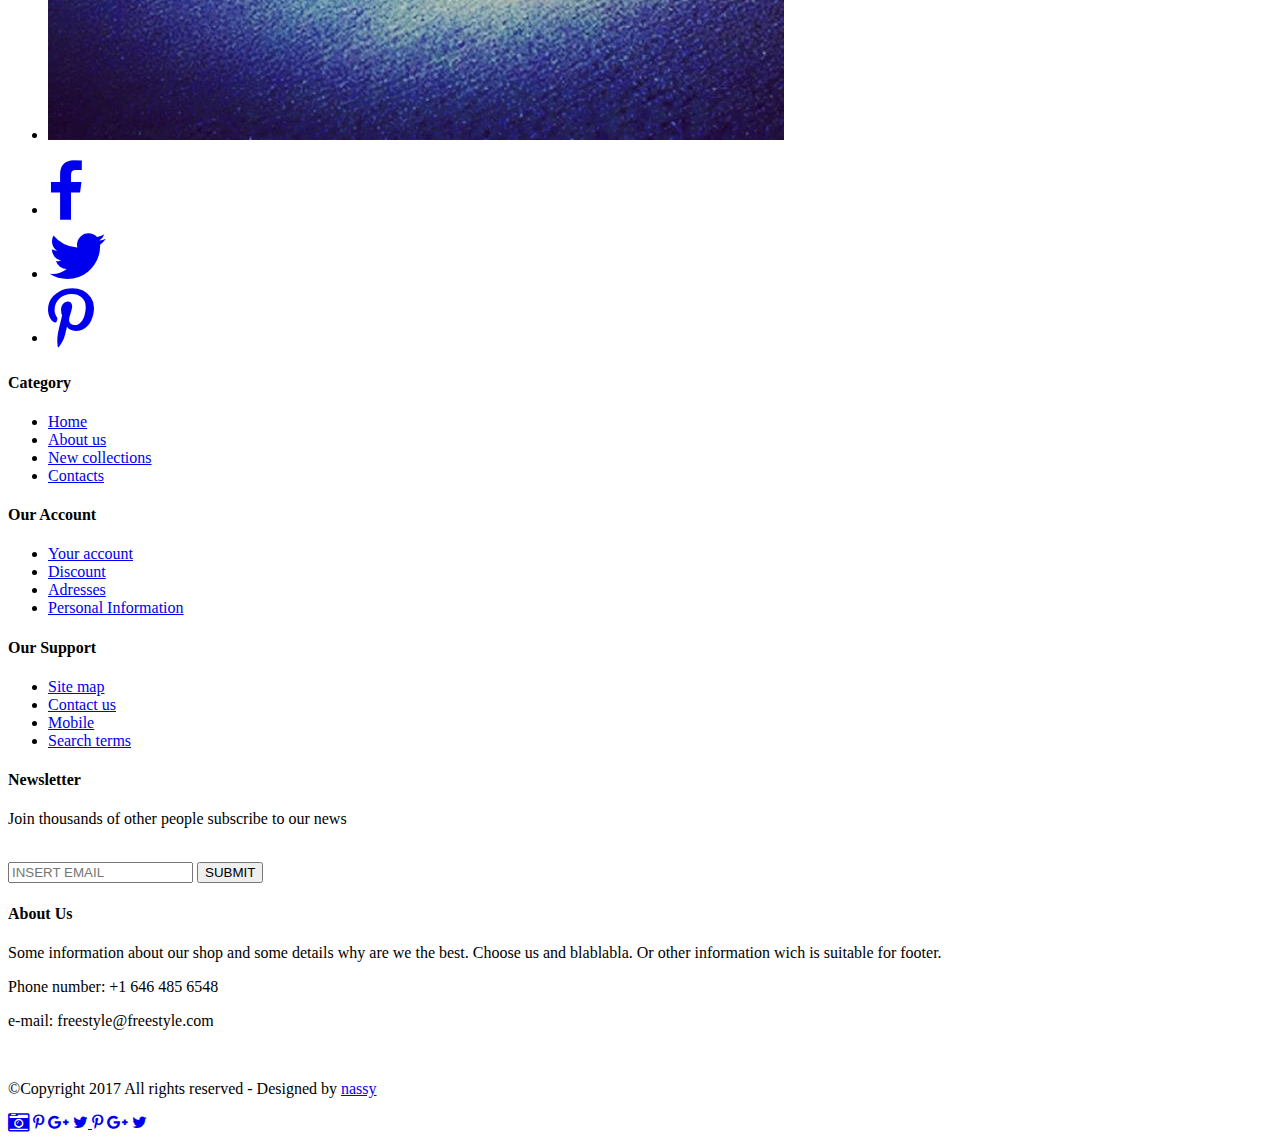
==== commit 7134d10e: "some css fixes to support layout" ====
--- a/ishop/index.html
+++ b/ishop/index.html
@@ -23,6 +23,9 @@
         <h3>WELCOME TO FREESTYLE</h3>
         <p>The only one online store you will ever need for all your snowbording and SUP needs</p>
     </div>
+    <div class='ad'><h3>JP Funride 2016</h3><p>
+    Super easy going freeride boards based on the X-Cite Ride shape concept with additional control and super easy jibing.</p>
+    <a href='gnu_model1.html'><input type="submit" value = "BUY NOW"></a></div>
   </div>
   <div class="menu">
       <div>Menu</div>
@@ -36,7 +39,6 @@
         <li><a href='boards.html'>Sales</a></li>
         <li><a href='boards.html'>Brands</a></li>
         <li><a href='#'>Blog</a></li>
-        <li><a href='#'>Gadgets</a></li>
         <li><a href='contacts.html'>Contacts</a></li>
       </ul>
   </div>
@@ -44,27 +46,35 @@
      <div class='new'>
          <h2>NEW PRODUCTS</h2>
          <ul>
-             <li>
-            <div class='grid'>
-                <a href='gnu_model1.html'><div class='mock'></div></a><br>GNU 16 CC B-NICE BTX</div></li>
-             <li><div class='grid'><img src="img/Gnu-Velvet-Gnuru.png" alt="VELVET"><br>VELVET GNURU</div></li>
-             <li><div class='grid'><img src="img/2016-2017-LT-Attack-Banana.png" alt="ATTACK"><br>ATTACK BANANA</div></li>
-             <li><div class='grid'><img src="img/Lib-Tech-Skunk-Ape.png" alt="SCUNK APE"><br>SKUNK APE</div></li>
-             <li><div class='grid'><img src="img/2016-2017-LT-Attack-Banana.png" alt="ATTAcK"><br>ATTACK BANANA</div></li>
+             <li><div class='grid'>
+                <a href='gnu_model1.html'><div class='mock'></div></a><br>
+                <div>GNU 16 CC B-NICE BTX</div>
+                <div>$305</div>
+                </div>
+            </li>
+            <li><div class='grid'><img src="img/Gnu-Velvet-Gnuru.png" alt="VELVET"><br>
+            <div>VELVET GNURU</div>
+            <div>$209</div></div></li>
+            <li><div class='grid'><img src="img/2016-2017-LT-Attack-Banana.png" alt="ATTACK"><br>
+                <div>ATTACK BANANA</div><div>$290</div>
+            </div></li>
+            <li><div class='grid'><img src="img/Lib-Tech-Skunk-Ape.png" alt="SCUNK APE"><br><div>SKUNK APE</div><div>$350</div></div></li>
+            <li><div class='grid'><img src="img/2016-2017-LT-Attack-Banana.png" alt="ATTAcK"><br><div>ATTACK BANANA</div><div>$290</div></div></li>
          </ul>
      </div>
      <div class='top'>
          <h2>TOP PRODUCTS</h2>
          <ul>
-             <li><div class='grid'><img src="img/Burton1.jpg" alt=""><br>Phish x Burton Fish</div></li>
-             <li><div class='grid'><img src="img/burton_2.jpg" alt=""><br>The Brushie</div></li>
+             <li><div class='grid'><img src="img/Burton1.jpg" alt=""><br><div>Phish x Burton Fish</div><div><s>$320</s> $190</div></div></li>
+             <li><div class='grid'><img src="img/burton_2.jpg" alt=""><br><div>The Brushie</div><div><s>$310</s> $170</div></div></li>
          </ul>
      </div>
      <div class='sale'>
          <h2>SALE PRODUCTS</h2>
          <ul>
-             <li><div class='grid'><img src="img/Burton1.jpg" alt=""><br>Phish x Burton Fish</div></li>
-             <li><div class='grid'><img src="img/burton_2.jpg" alt=""><br>The Brushie</div></li>
+             <li><div class='grid'><img src="img/Burton1.jpg" alt=""><br><div>Phish x Burton Fish</div><div><s>$320</s> $190</div>
+             </div></li>
+             <li><div class='grid'><img src="img/burton_2.jpg" alt=""><br><div>The Brushie</div><div><s>$310</s> $170</div></div></li>
          </ul>
      </div>
   </div>
@@ -131,7 +141,7 @@
              <h4>Our Support</h4>
              <ul>
                 <li><a href = "#">Site map</a></li>
-                 <li><a href = "contacts.html">CContact us</a></li>
+                 <li><a href = "contacts.html">Contact us</a></li>
                 <li><a href = "#">Mobile</a></li>
                 <li><a href = "#">Search terms</a></li>
             </ul>
@@ -139,7 +149,7 @@
          <div>
              <h4>Newsletter</h4>
              <p>Join thousands of other people subscribe to our news</p><br>
-             <input type = email placeholder = "INSERT EMAIL" required><br>
+             <input type = email placeholder = "INSERT EMAIL" required>
             <input type="submit" value = "SUBMIT">
          </div>
          <div>
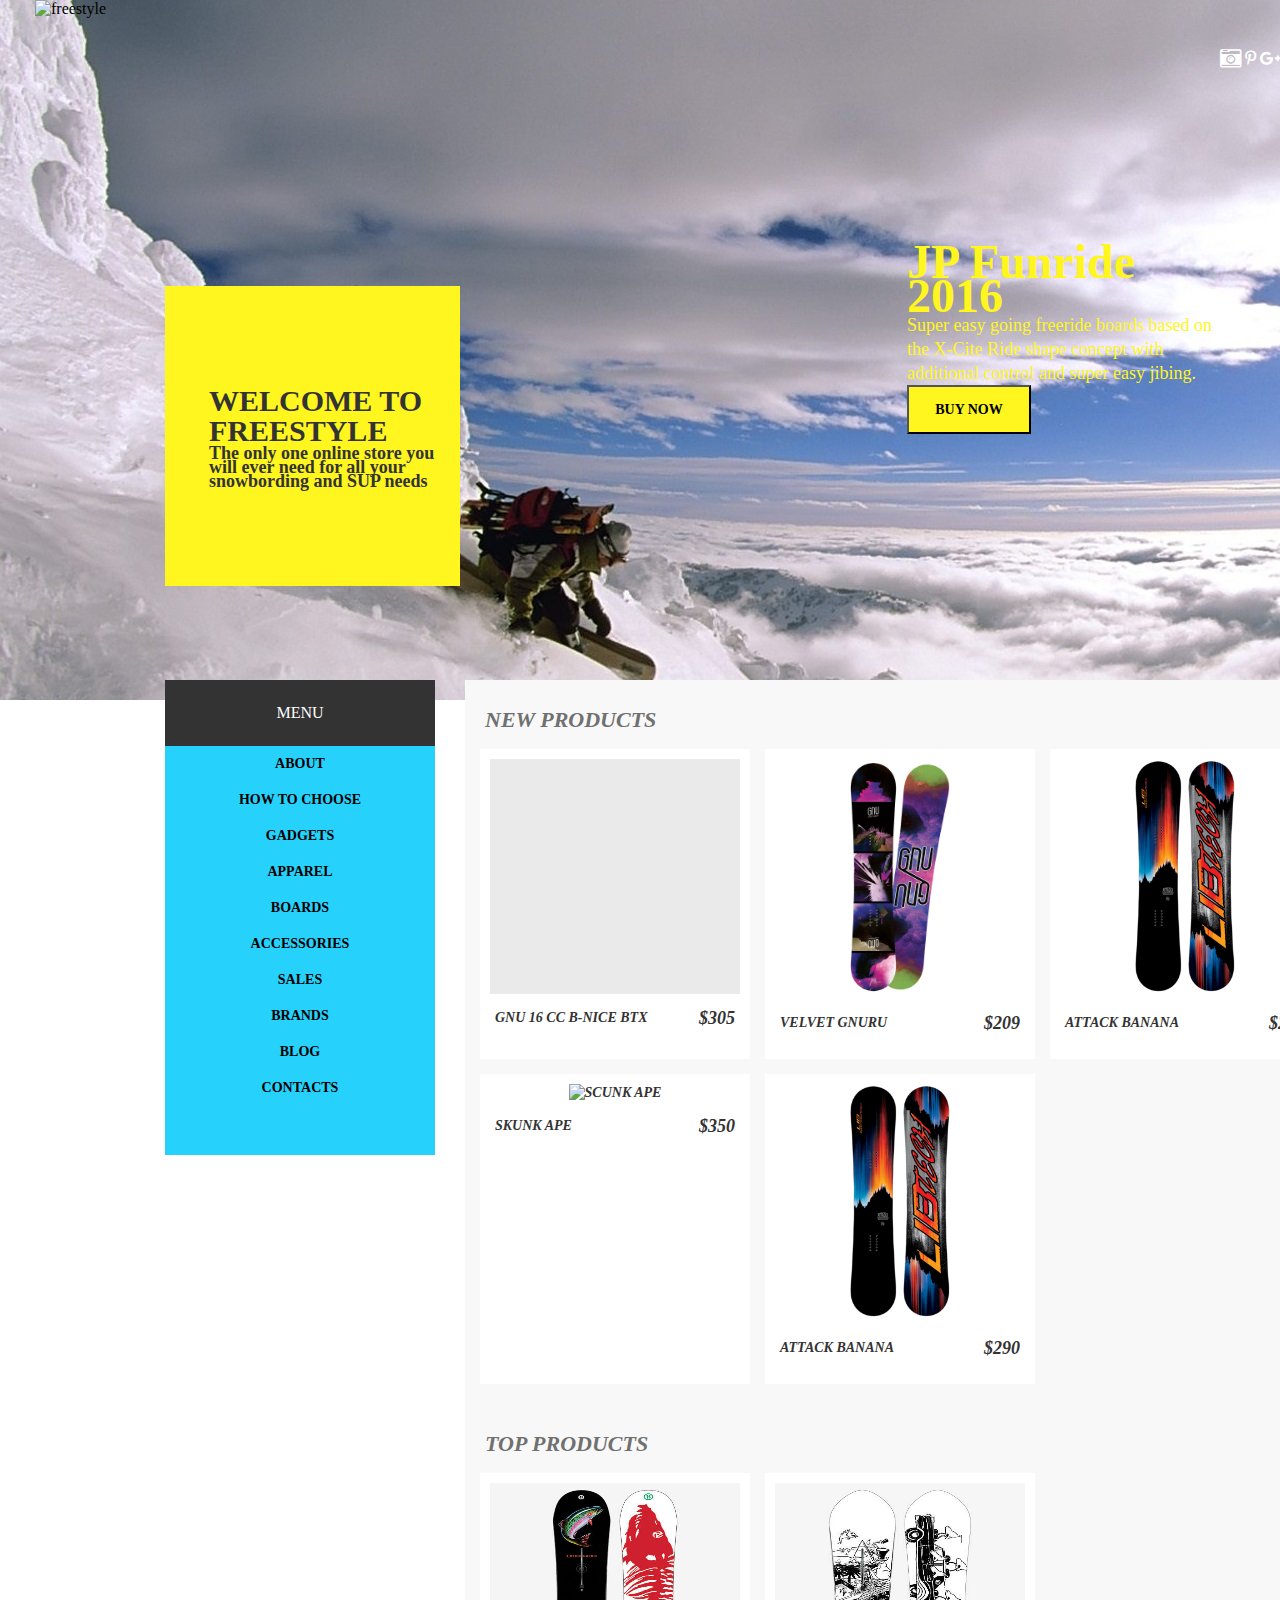
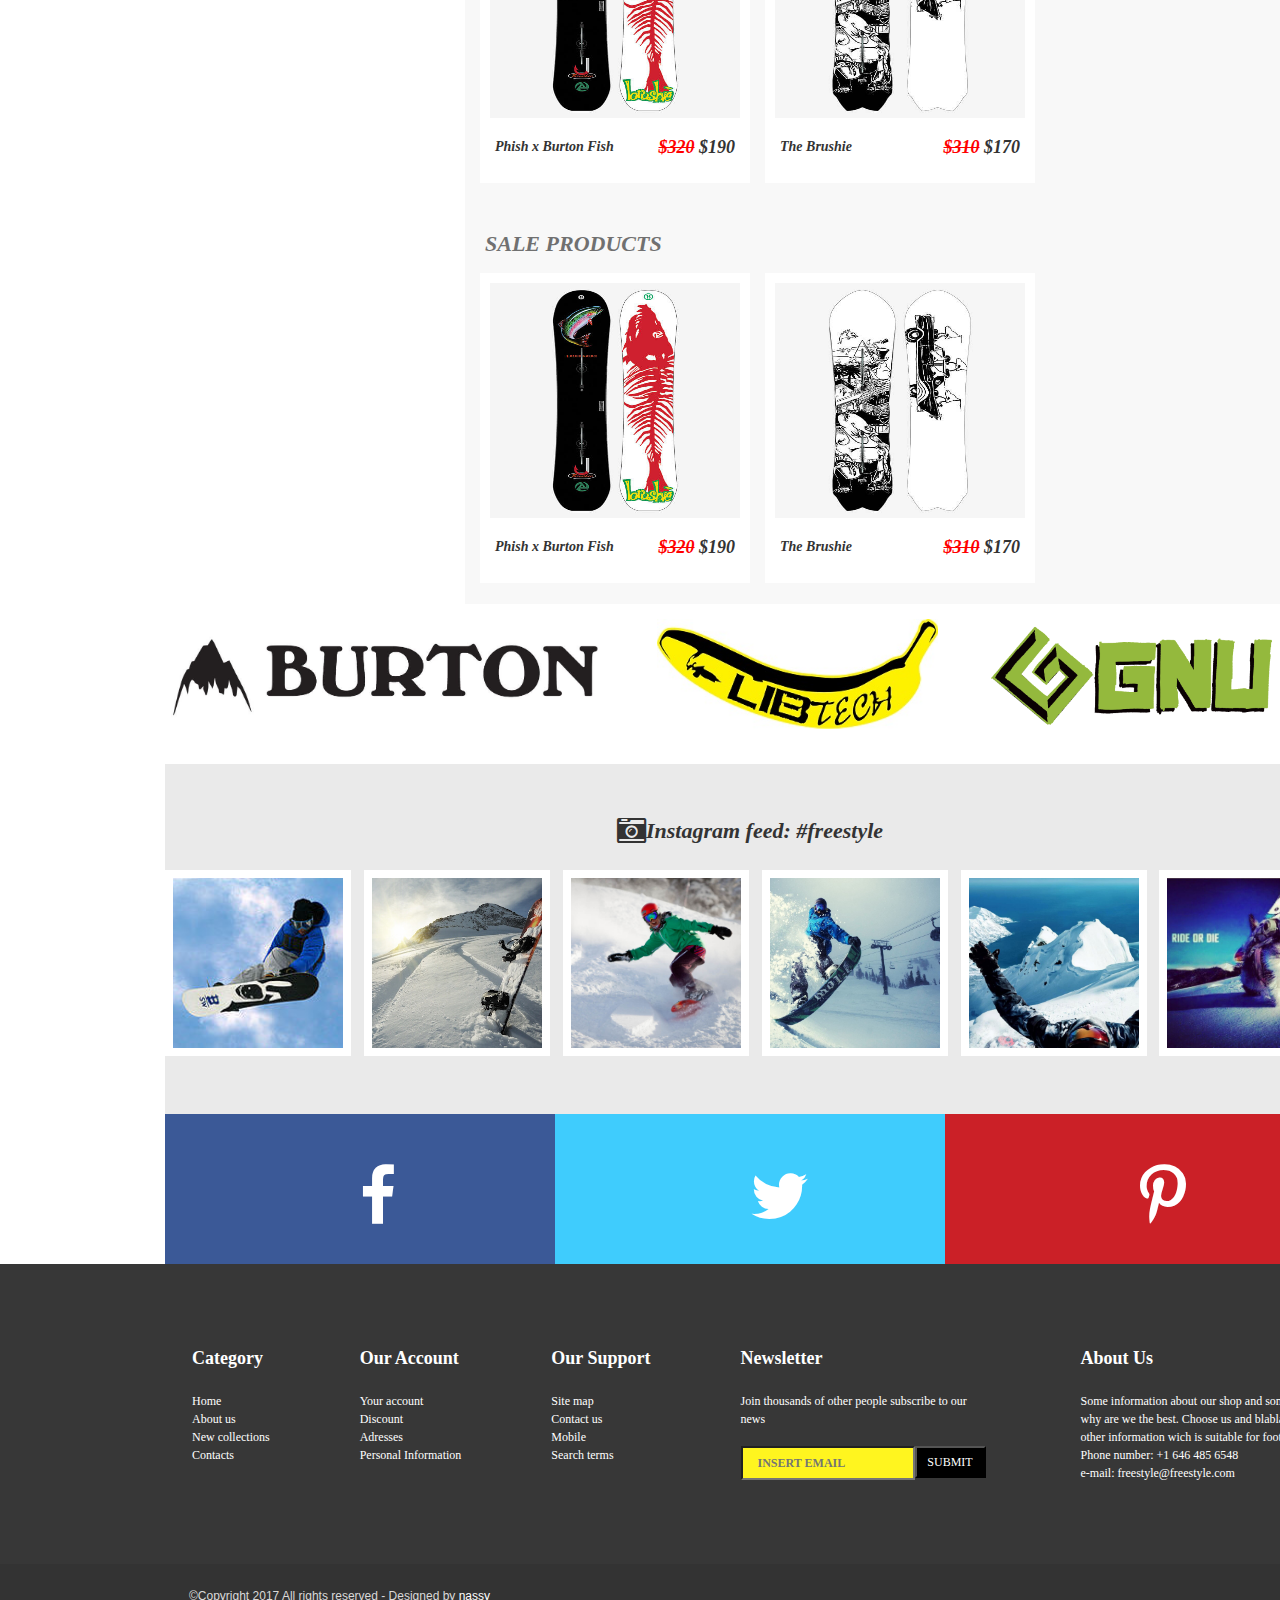
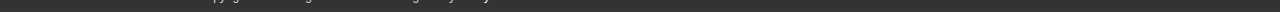
==== commit 02217138: "added favicon, some fixes to support layout" ====
--- a/ishop/index.html
+++ b/ishop/index.html
@@ -3,6 +3,7 @@
 <head>
   <meta charset="UTF-8">
   <title>Snowbords</title>
+  <link rel="shortcut icon" href="favicon.ico" type="image/x-icon">
   <link rel="stylesheet" href="style1.css">
   <link rel='stylesheet' href='font-awesome/css/font-awesome.css'>
 </head>
@@ -117,7 +118,7 @@
           <li><a href='#'><i class="fa fa-pinterest-p fa-4x"></i></a></li>
       </ul>
   </div>
-  <div class="footer">
+  <footer>
      <div class='foot1'>
          <div>
             <h4>Category</h4>
@@ -172,7 +173,7 @@
             <a href='#'><i class="fa fa-google-plus"></i></a>
             <a href='https://twitter.com/Snowbird' target = "_blank">
             <i class="fa fa-twitter"></i> </a> </div></div>
-    </div>
+    </footer>
   </div>
 </body>
 </html>--- a/ishop/style1.css
+++ b/ishop/style1.css
@@ -0,0 +1,483 @@
+* {
+    margin: 0;
+    padding: 0;
+}
+.wrapper {
+  width: 1500px;
+  margin: 0 auto;
+  height: 100%;
+}
+.header {
+  width: 100%;
+  height: 700px;
+  background-image: url(img/header1.jpg);
+}
+.header > img{
+    height: 111px;
+    float:left;
+    display:block;
+    padding-left: 35px;
+    position: absolute;
+}
+.social_menu {
+    width: 150px;
+    height: 16px;
+    float: right;
+    padding-right: 130px;
+    padding-top: 50px;
+}
+.welcome {
+    background-color:  #fff51f;
+    width: 270px;
+    height: 200px;
+    font-family: Raleway;
+    color:  #333333;
+    font-size: 18px;/* Приближение из-за подстановки шрифтов */
+    font-weight: 700;
+    line-height: 14px;/* Приближение из-за подстановки шрифтов */
+    text-align: left;
+    padding-right: 25px;
+    margin-left: 165px;
+    padding-top: 100px;
+    margin-top: 286px;
+    //line-height: 50px;
+    float: left;
+}
+.ad {
+    font-family: Raleway;
+    color:  #fff51f;
+    font-size: 18px;/* Приближение из-за подстановки шрифтов */
+    font-weight: 400;
+    line-height: 24px;/* Приближение из-за подстановки шрифтов */
+    text-align: left;
+    float: right;
+    width: 313px;
+    height: 169px;
+    //margin-right: 274px;
+    margin-top: 245px;
+}
+.ad h3 {
+    font-family: Raleway;
+    color:  #fff51f;
+    font-size: 48px;/* Приближение из-за подстановки шрифтов */
+    font-weight: 700;
+    line-height: 34px;/* Приближение из-за подстановки шрифтов */
+    text-align: left;
+}
+.ad input[type='submit']{
+    background-color:  #fff51f;
+    width: 124px;
+    height: 49px;
+    font-family: Raleway;
+    color:  #000000;
+    font-size: 14px;/* Приближение из-за подстановки шрифтов */
+    font-weight: 800;
+    text-align: left;
+    text-align: center;
+}
+.welcome p{
+    padding-left: 44px;
+}
+.welcome h3 {
+    padding-left: 44px;
+    font-family: Raleway;
+    color:  #333333;
+    font-size: 30px;/* Приближение из-за подстановки шрифтов */
+    font-weight: 700;
+    line-height: 30px;/* Приближение из-за подстановки шрифтов */
+    text-align: left;
+}
+.menu {
+    float: left;
+    background-color:  #26d2fc;
+    width: 270px;
+    height: 475px;
+    margin-left: 165px;
+    margin-top: -20px;
+    text-transform: uppercase;
+}
+.menu > div{
+    background-color:  #333333;
+    width: 270px;
+    height: 66px;
+    color:white;
+    text-align: center;
+    line-height: 66px;
+}
+.menu li {
+    list-style-type: none;
+    font-family: Roboto;
+    color:  #000000;
+    font-size: 14px;/* Приближение из-за подстановки шрифтов */
+    font-weight: 900;
+    line-height: 36px;/* Приближение из-за подстановки шрифтов */
+    text-align: center;
+}
+.menu li a:hover {
+    background-color:  #333333;
+    height: 43px;
+    color: white;
+    height: 35px;
+}
+.menu li a{
+    color:  #000000;
+    text-decoration: none;
+    //border: 1px solid black;
+    display:block;
+}
+.content {
+    background-color:  #f8f8f8;
+    width: 870px;
+    float: left;
+    margin-left: 30px;
+    margin-top: -20px;
+    font-family: Roboto;
+    color:  #333333;
+    font-size: 14px;/* Приближение из-за подстановки шрифтов */
+    font-weight: 900;
+    font-style: italic;
+    line-height: 18.012px;
+    text-align: left;
+    min-height: 100%;
+}
+.grid {
+    background-color: white;
+    width: 270px;
+    height: 310px;
+    text-align: center;
+    margin-left: 15px;
+    margin-bottom: 15px;
+}
+.grid1 {
+    float:left;
+    width: 30%;
+    height: 210px;
+    //border: 1px solid grey;
+    margin-bottom: 15px;
+    margin-right: 15px;
+    margin-top: 15px;
+    //background-color: darkgrey;
+    padding-bottom: 15px;
+    margin: 0 auto;
+}
+.grid 1 img {
+    padding-left: 10px;
+}
+.grid1 > div:nth-child(2), .grid > div:nth-child(3){
+    float: left;
+    font-family: Roboto;
+    color:  #333333;
+    font-size: 14px;/* Приближение из-за подстановки шрифтов */
+    font-weight: 900;
+    font-style: italic;
+    line-height: 18.012px;/* Приближение из-за подстановки шрифтов */
+    text-align: left;
+    padding-left: 15px;
+    padding-top: 15px;
+}
+.grid1 > div:nth-child(3), .grid > div:nth-child(4){
+    float:right;
+    font-family: Roboto;
+    color:  #333333;
+    font-size: 18px;/* Приближение из-за подстановки шрифтов */
+    font-weight: 900;
+    font-style: italic;
+    text-align: right;
+    padding-right: 15px;
+    padding-top: 15px;
+}
+.grid > div:nth-child(4)>s{
+    color:red;
+}
+h2 {
+    font-family: Roboto;
+    color:  #707070;
+    font-size: 22px;/* Приближение из-за подстановки шрифтов */
+    font-weight: 900;
+    font-style: italic;
+    text-align: left;
+    padding-left: 20px;
+    padding-top: 31px;
+    padding-bottom: 20px;
+}
+.container h2 {
+    padding: 0;
+}
+.new {
+    background-color:  #f8f8f8;
+    width: 870px;
+    height: 724px;
+}
+.content li {
+    float:left;
+}
+.content ul {
+    list-style-type: none;
+}
+.content img {
+    width: 250px;
+    height: 235px;
+    //border: 6px solid white;
+    margin-top: 10px;
+}
+#full {
+    width: 800px;
+    height: auto;
+    position: relative;
+}
+.top {
+    background-color:  #f8f8f8;
+    width: 870px;
+    height: 400px;
+}
+.mock {
+    background-color:  #eaeaea;
+    width: 250px;
+    height: 235px;
+    float: left;
+    margin-left: 10px;
+    margin-top: 10px;
+}
+.sale {
+    background-color:  #f8f8f8;
+    width: 870px;
+    height: 400px;
+}
+footer {
+    clear: both;
+    background-color:  #373737;
+    width: 1500px;
+    height: 348px;
+    margin top: -347px;
+}
+footer a{
+    text-decoration:none;
+    color:white;
+}
+footer a:hover {
+    text-decoration:underline;
+}
+.foot1 a:visited {
+    color:white
+}
+.network {
+    clear: both;
+    margin: 0 auto;
+    width: 1170px;
+    height: 150px;
+    color: white;
+}
+i{
+    color: white;
+}
+.network i{
+    padding-left: 50%;
+    padding-top: 50px;
+}
+.network ul {
+    text-decoration: none;
+    display: inline-block;  
+}
+.network > ul > li:nth-child(1) {
+    background-color:  #3b5997;
+}
+body > div > div.network > ul > li:nth-child(2) {
+    background-color:  #3fccfd;
+}
+body > div > div.network > ul > li:nth-child(3) {
+    background-color:  #cb2027;
+}
+.foot1 > div:nth-child(4) {
+    width: 250px;
+}
+.foot1 > div:nth-child(4) input[type="email"]{
+    background-color:  #fff51f;
+    width: 155px;
+    height: 30px;
+    font-family: Roboto;
+    color:  #333333;
+    font-size: 12px;/* Приближение из-за подстановки шрифтов */
+    font-weight: 700;
+    line-height: 21px;/* Приближение из-за подстановки шрифтов */
+    text-align: left;
+    padding-left: 15px;
+    float:left;
+}
+.foot1 > div:nth-child(4) input[type='submit']{
+    background-color:  #000000;
+    width: 71px;
+    height: 32px;
+    font-family: Roboto;
+    color:  #ffffff;
+    font-size: 12px;/* Приближение из-за подстановки шрифтов */
+    font-weight: 400;
+    line-height: 21px;/* Приближение из-за подстановки шрифтов */
+    text-align: left;
+    text-align: center;
+    float:left;
+}
+.network li {
+    width: 390px;
+    height: 150px;
+    list-style-type: none;
+    float: left;
+    //border: 1px solid transparent;
+}
+.network li:hover {
+    //border: 1px solid grey;
+    opacity: 0.85;
+}
+.network i:hover{
+    color: yellow;
+}
+.insta li{
+    list-style-type: none;
+    float:left;
+    width: 15%;
+    margin-top:26px;
+}
+.insta img{
+    height: 170px;
+    width: 170px;
+    border: 8px solid white;
+}
+.insta ul {
+    display: flex;
+    justify-content: space-between;
+}
+.insta img:hover {
+    opacity: 0.5;
+    cursor: pointer;
+}
+.insta p{
+    text-align: center;
+    font-family: 'Raleway', sans-serif;
+}
+.insta {
+    clear: both;
+    margin: 0 auto;
+    background-color:  #eaeaea;
+    width: 1170px;
+    height: 350px;
+}
+.insta a{
+    text-decoration: none;
+    color:#333333;
+}
+.container a{
+    color:blue;
+}
+body > div > div.insta > p{
+    font-family: Roboto;
+    color:  #333333;
+    font-size: 22px;/* Приближение из-за подстановки шрифтов */
+    font-weight: 900;
+    font-style: italic;
+    text-align: center;
+    padding-top: 54px;
+}
+body > div > div.insta > p > a > i {
+    color:  #333333;
+}
+.insta img:hover {
+    opacity: 0.5;
+    cursor: pointer;
+}
+.brand {
+    clear: both;
+    margin: 0 auto;
+    background-color:  #ffffff;
+    width: 1170px;
+    height: 160px;
+}
+.brand li{
+    list-style-type: none;
+    float:left;
+}
+.brand ul {
+    display: flex;
+    justify-content: space-between;
+}
+.brand img {
+    margin-top: 15px;
+    height: 110px;
+    width: auto;
+}
+.foot2{
+    margin-right: 25px;
+    text-align: left;
+    text-decoration: none;
+    background-color:  #333333;
+    width: 100%;
+    height: 47px;
+    font-family: 'Roboto', sans-serif;
+    color:  #dad9d9;
+    font-size: 12px;/* Приближение из-за подстановки шрифтов */
+    font-weight: 400;
+    line-height: 21.6px;
+}
+.foot2 p{
+    padding-left: 189px;
+    float: left;
+}
+.foot2 i{
+    padding-left: 9px;
+}
+.foot1 {
+    clear: both;
+    width: 100%;
+    height: 300px;
+    font-family: Roboto;
+    color:  #ffffff;
+    font-size: 12px;/* Приближение из-за подстановки шрифтов */
+    font-weight: 400;
+    line-height: 18px;/* Приближение из-за подстановки шрифтов */
+    text-align: left;
+}
+.foot1 h4 {
+    padding-bottom: 25px;
+    font-family: Raleway;
+    color:  #ffffff;
+    font-size: 18px;/* Приближение из-за подстановки шрифтов */
+    font-weight: 700;
+    text-align: left;
+}
+.foot2 > div {
+    width: 178px;
+    height: 15px;
+    float: right;
+}
+.foot1 div {
+    float:left;
+    padding-right: 90px;
+    padding-top: 85px;
+}
+.foot1 ul {
+    list-style-type: none;
+}
+.foot1 > div:nth-child(5){
+    width: 252px;
+    height: 95px;
+}
+.foot1 > div:nth-child(1){
+    padding-left:192px;
+}
+.wraper .container {
+    min-height: 100%;
+}
+.sprt_new {
+    background-color:  #e24602;
+    width: 46px;
+    height: 46px;
+}
+
+@media screen and ( min width: 800px ) {
+    .foot1 > div:nth-child(5) {
+        display: none;
+    }
+}
+@media screen and ( min width: 800px ) {
+    iframe {
+        display: none;
+    }
+}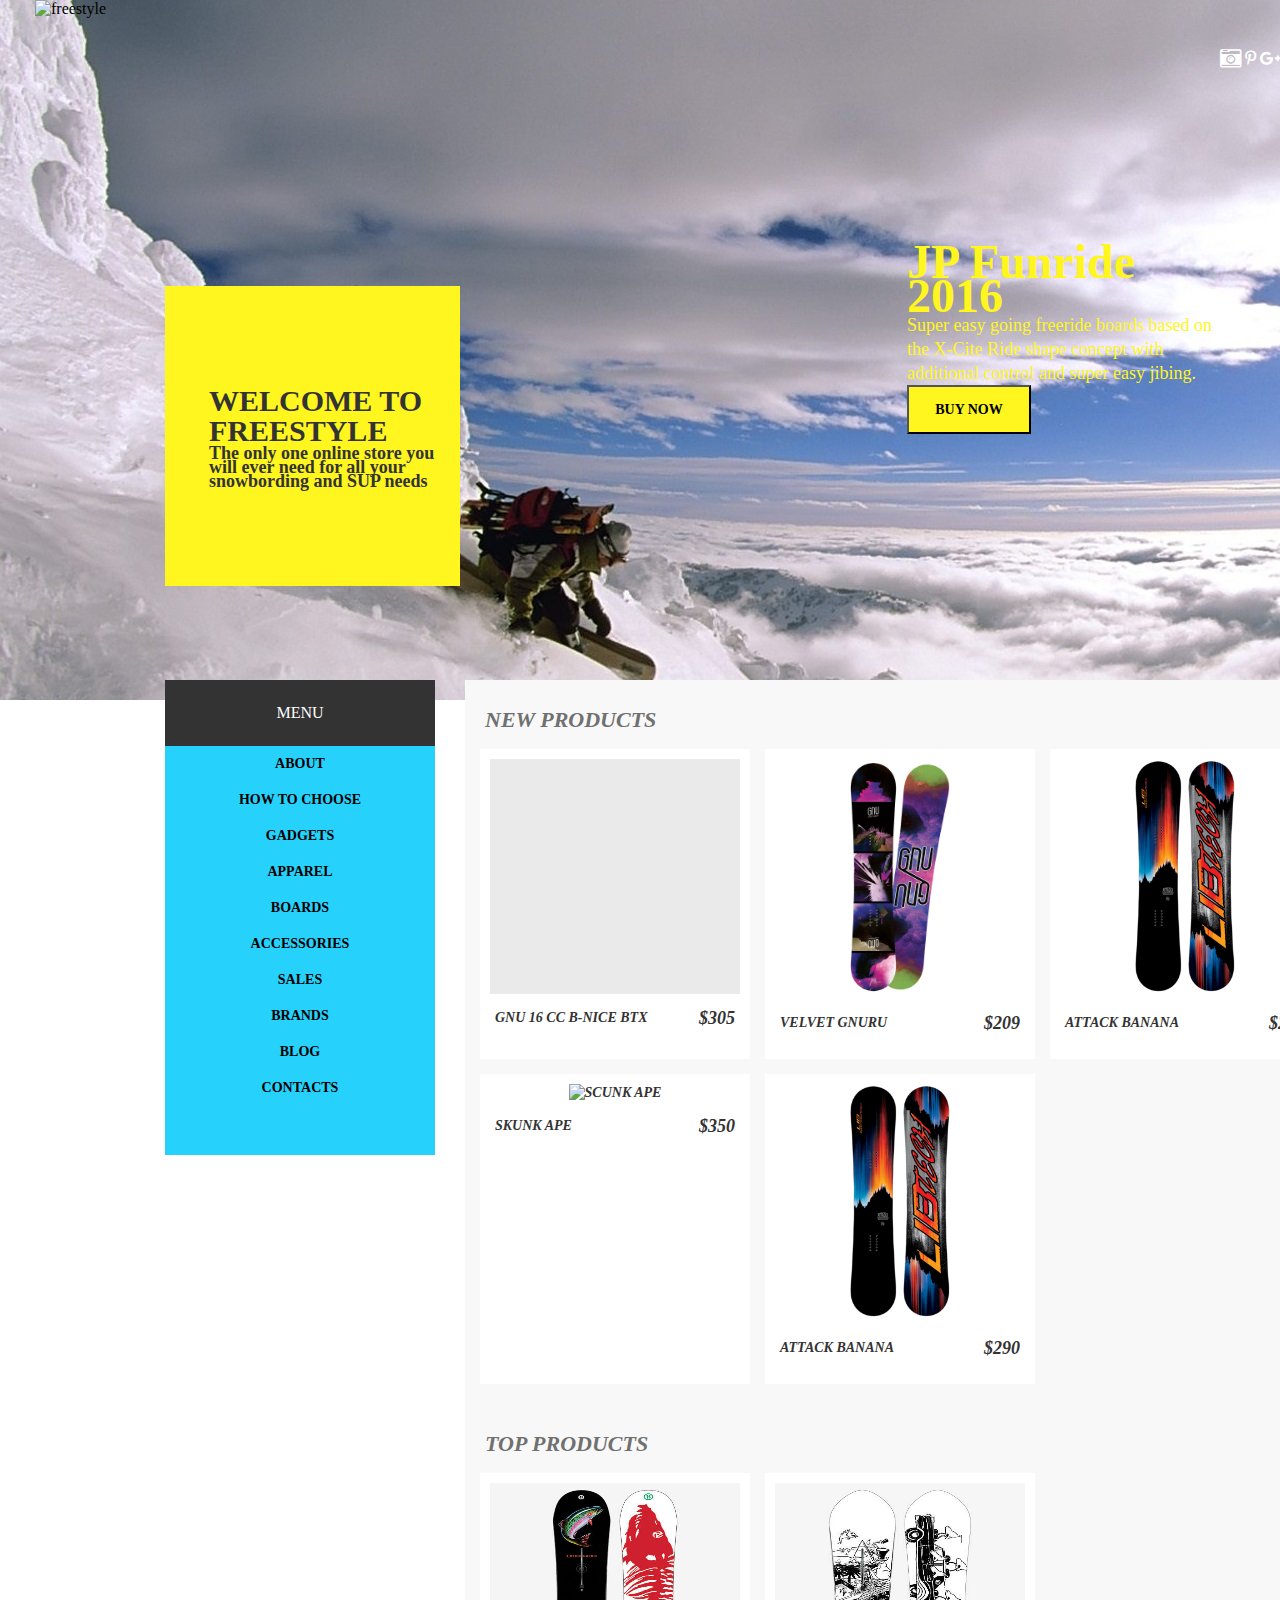
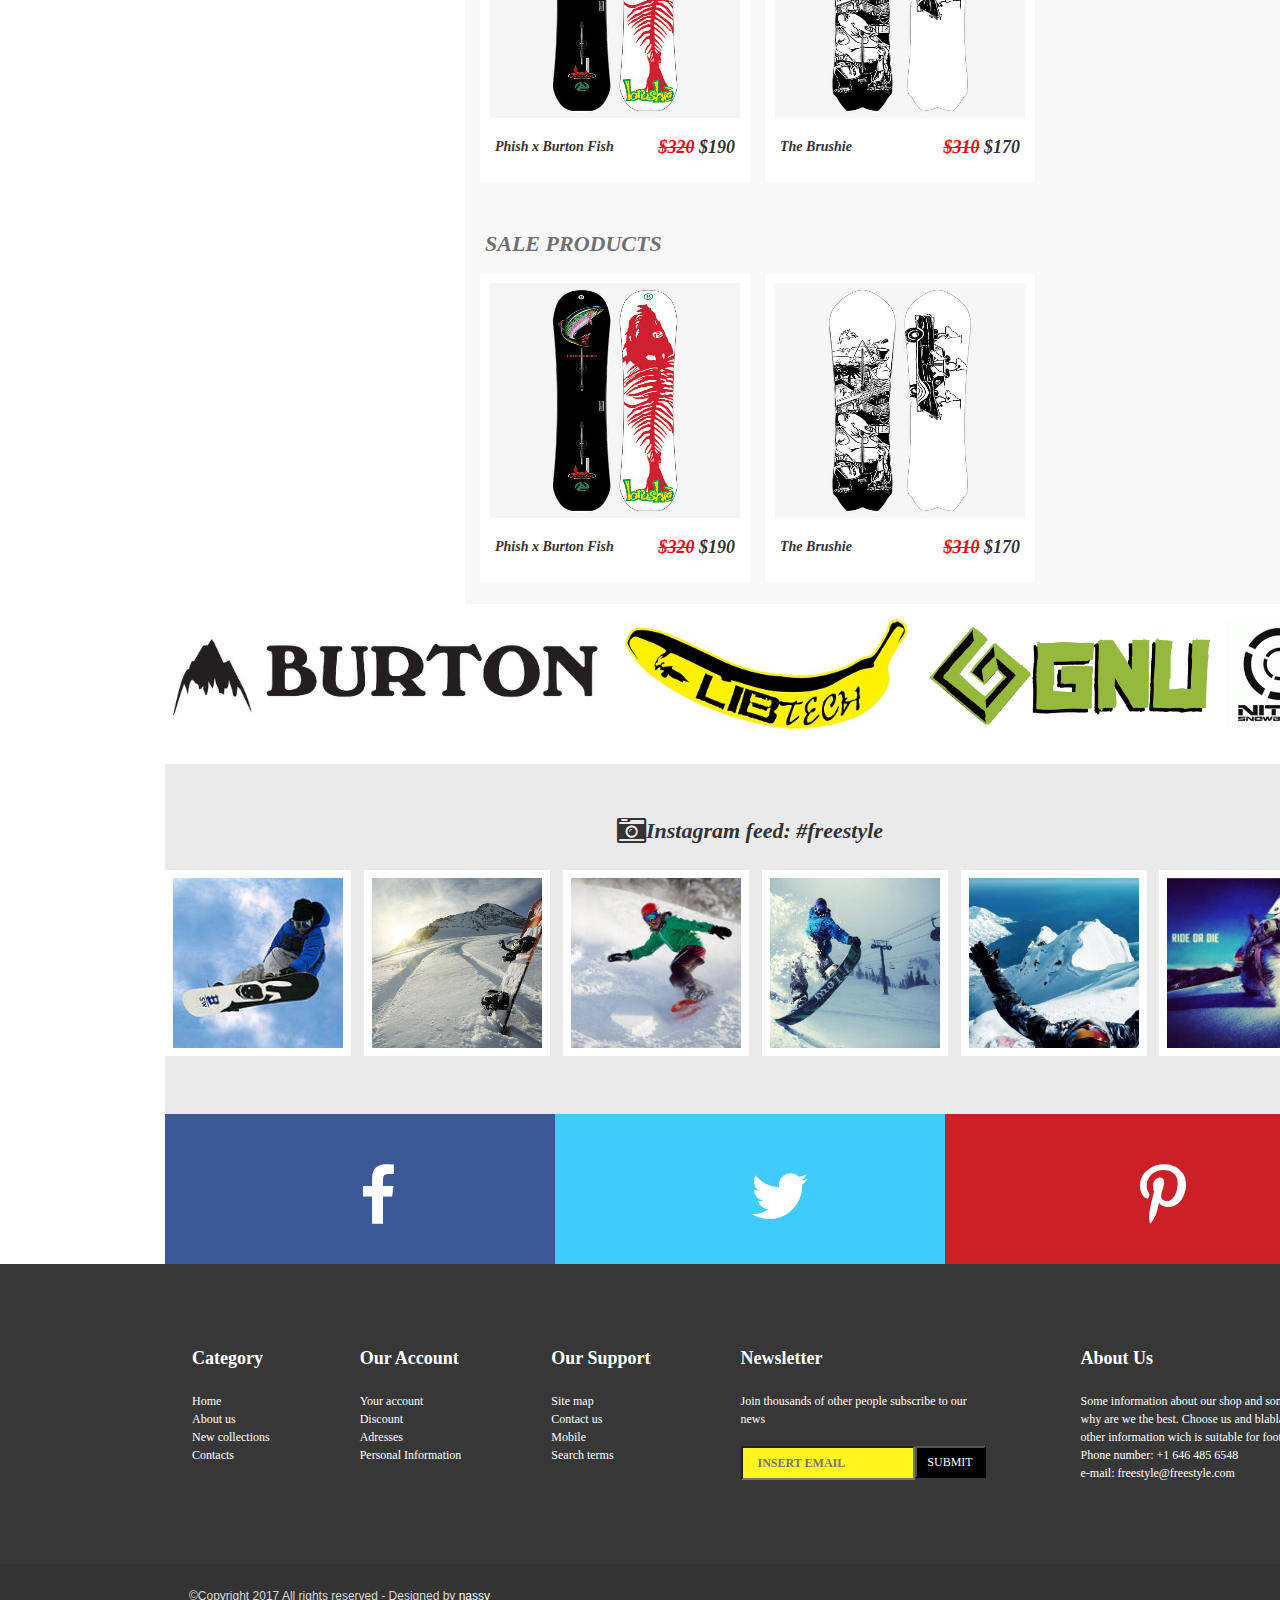
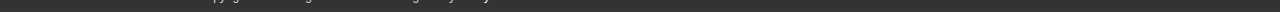
==== commit 60fbb582: "added logo image, added tags alt for imgs" ====
--- a/ishop/index.html
+++ b/ishop/index.html
@@ -81,32 +81,32 @@
   </div>
   <div class='brand'>
       <ul>
-          <li><a href='https://www.burton.com/'><img src='img/Burton_logo.JPG'></a></li>
-          <li><a href='http://www.lib-tech.com/'><img src='img/libtech_logojpg.jpg'></a></li>
-          <li><img src='img/GNU_Logo.gif'></li>
-          <li><img src='img/nitro_logo.gif'></li>
+          <li><a href='https://www.burton.com/'><img src='img/Burton_logo.JPG' alt='logo BURTON'></a></li>
+          <li><a href='http://www.lib-tech.com/'><img src='img/libtech_logojpg.jpg' alt='logo LIB TECH'></a></li>
+          <li><img src='img/GNU_Logo.gif' alt='logo GNU'></li>
+          <li><img src='img/nitro_logo.gif' alt='logo NITRO'></li>
       </ul>
   </div>
   <div class='insta'>
         <p><a href='https://www.instagram.com/explore/tags/snowbord/'><i class="fa fa-camera-retro fa-lg" target = "_blank"></i>Instagram feed: #freestyle</a></p>
         <ul class='insta'>
             <li>
-                <img src='img/ins1.jpg'>
+                <img src='img/ins1.jpg' alt='instagramm photo'>
             </li>
             <li>
-                <img src='img/ins2.jpg'>
+                <img src='img/ins2.jpg' alt='instagramm photo'>
             </li>
             <li>
-                <img src='img/ins3.jpg'>
+                <img src='img/ins3.jpg' alt='instagramm photo'>
             </li>
             <li>
-                <img src='img/ins4.jpeg'>
+                <img src='img/ins4.jpeg' alt='instagramm photo'>
             </li>
             <li>
-                <img src='img/ins5.jpg'>
+                <img src='img/ins5.jpg' alt='instagramm photo'>
             </li>
             <li>
-                <img src='img/ins6.jpg'>
+                <img src='img/ins6.jpg' alt='instagramm photo'>
             </li>
         </ul>
     </div>
